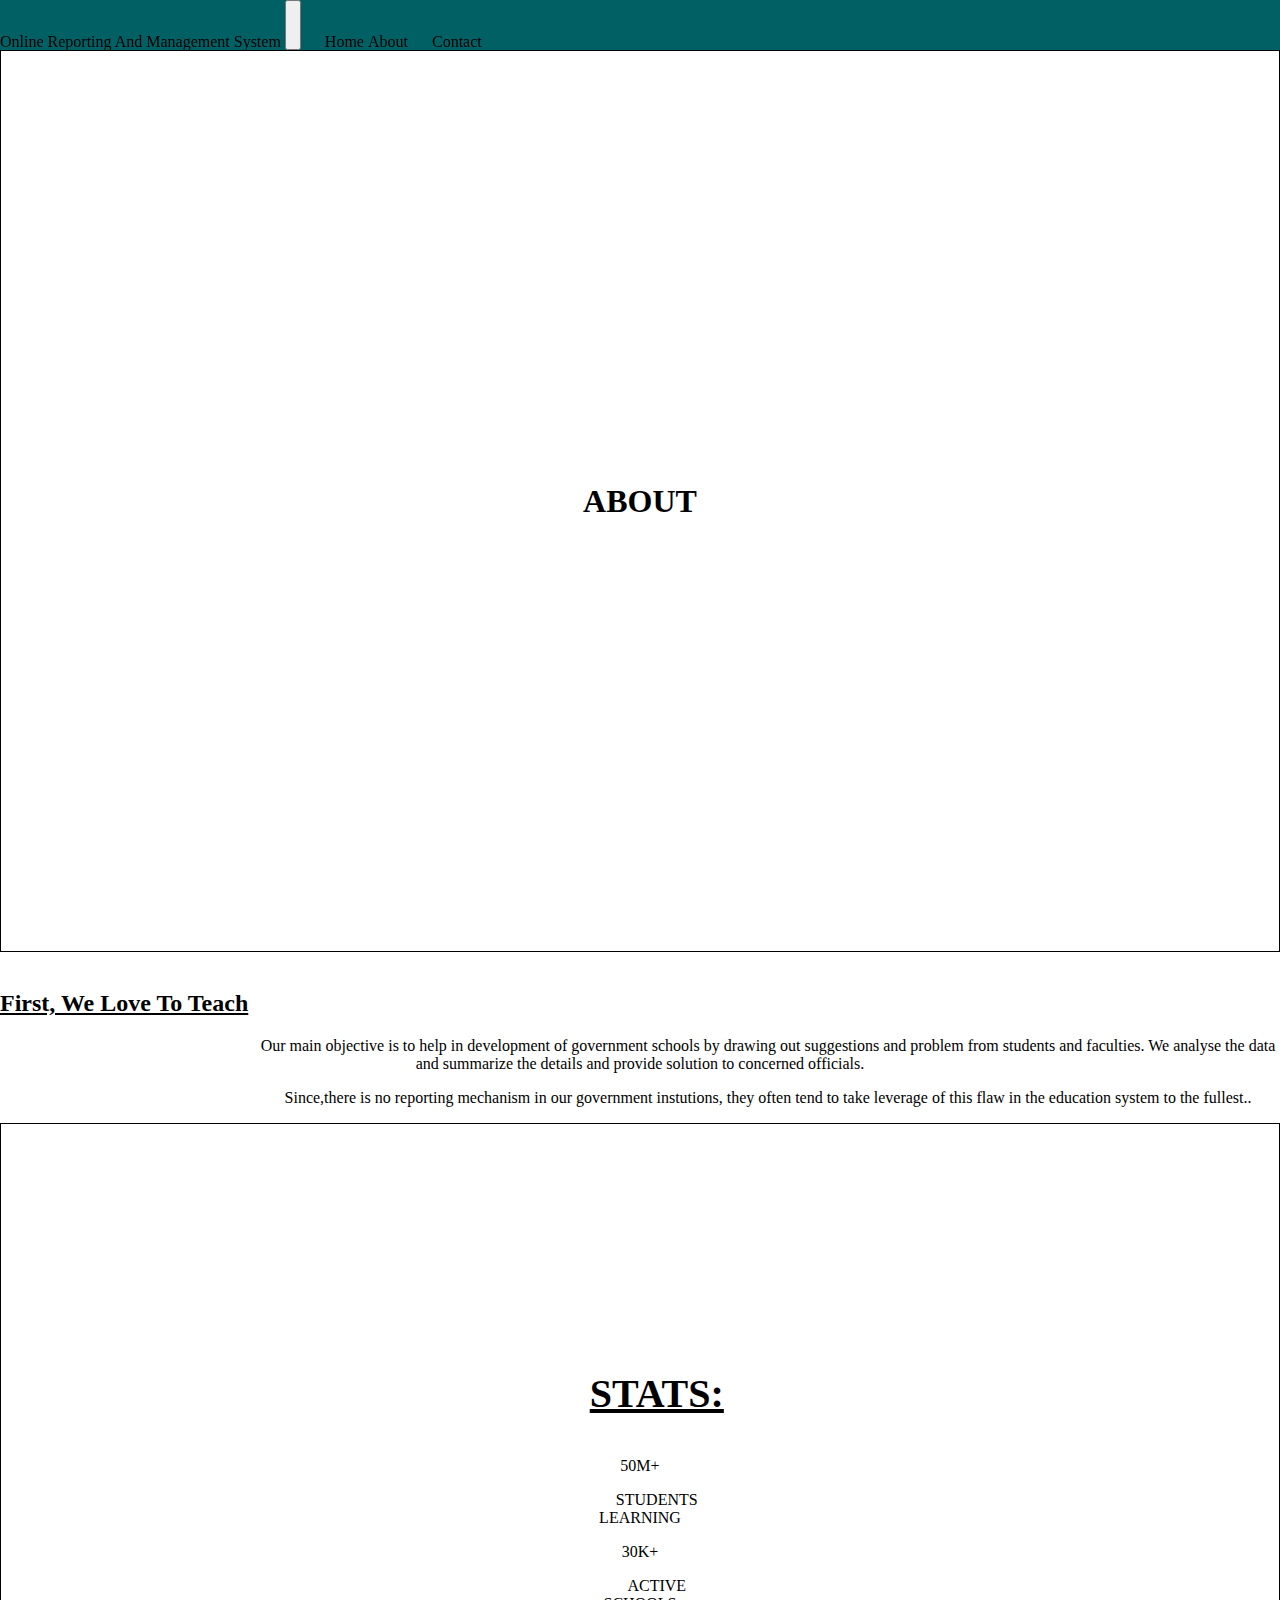
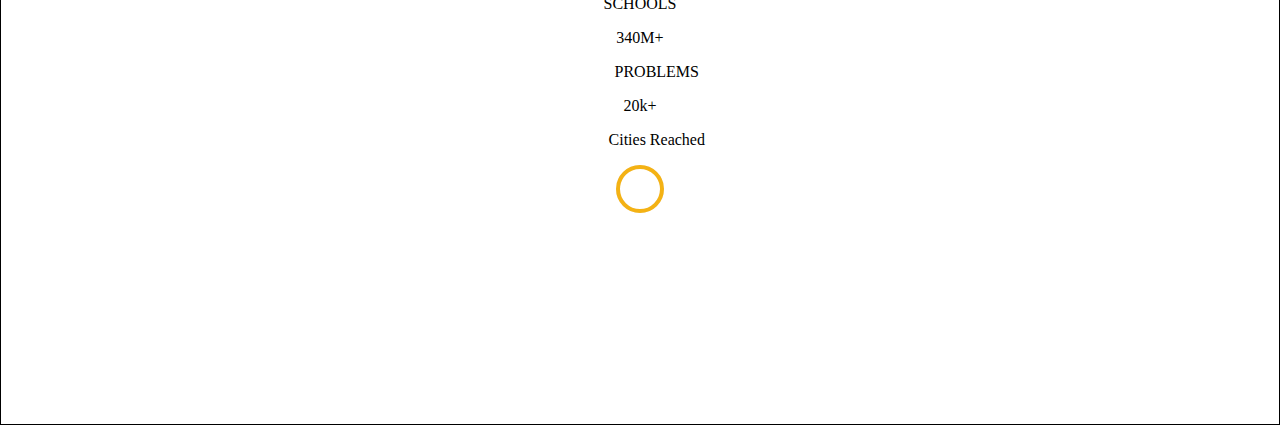
==== website/about.html @ d5c17c76 "Added html files" ====
<!doctype html>
<html lang="en">
  <head>
    <title>Online Reporting And Management System</title>
    <meta charset="utf-8">
    <meta name="viewport" content="width=device-width, initial-scale=1, shrink-to-fit=no">

    <link href="https://fonts.googleapis.com/css?family=Source+Sans+Pro:300,400,900" rel="stylesheet">

    <link rel="stylesheet" href="css/bootstrap.css">
    <link rel="stylesheet" href="css/animate.css">
    <link rel="stylesheet" href="css/owl.carousel.min.css">


    <!-- Theme Style -->
    <link rel="stylesheet" href="css/style.css">
    <link rel="stylesheet" href="style.css">
  </head>
  <body>
    
    <header role="banner">
     
      <nav class="navbar navbar-expand-md navbar-dark bg-light">
        <div class="container">
          <a class="navbar-brand absolute" href="index.html">Online Reporting And Management System</a>
          <button class="navbar-toggler" type="button" data-toggle="collapse" data-target="#navbarsExample05" aria-controls="navbarsExample05" aria-expanded="false" aria-label="Toggle navigation">
            <span class="navbar-toggler-icon"></span>
          </button>

          <div class="collapse navbar-collapse navbar-light" id="navbarsExample05">
            <ul class="navbar-nav mx-auto">
              <li class="nav-item">
                <a class="nav-link" href="index.html">Home</a>
              </li>
             
                <a class="nav-link active" href="about.html">About</a>
              </li>
              <li class="nav-item">
                <a class="nav-link" href="contact.html">Contact</a>
              </li>
            </ul>
           
            
          </div>
        </div>
      </nav>
    </header>
    <!-- END header -->

    <section class="site-hero site-hero-innerpage overlay" data-stellar-background-ratio="0.5" style="background-image: url(images/3.jpg);">
      <div class="container">
        <div class="row align-items-center site-hero-inner justify-content-center">
          <div class="col-md-8 text-center">

            <div class="mb-5 element-animate">
              <h1>ABOUT</h1>
            </div>
          </div>
        </div>
      </div>
    </section>
    <!-- END section -->



     <div class="row mb-5 align-items-center">
          
          <div class="col-md-6 overflow order-1">
            <img src="images/4.jpg" alt="" class="img-fluid">
          </div>
          <div class="col-md-1 order-2"></div>
          <div class="col-md-5 order-3">
            <h2 class="mb-4"><b><u>First, We Love To Teach</u></b></h2>
            <p>Our main objective is to help in development of government schools by drawing out suggestions and problem from students and faculties. We analyse the data and summarize the details and provide solution to concerned officials.</p>
            <p>Since,there is no reporting mechanism in our government instutions, they often tend to take leverage of this flaw in the education system to the fullest..</p>
            
          </div>

        </div>

     <section class="about-section">
        <div class="container">
            <div class="row">
                <div class="col-12 col-lg-6 align-content-lg-stretch">
                  
                        
                  <h2><p><b><u>STATS:</u></b></p></h2>

                    <div class="entry-content ezuca-stats">
                        <div class="stats-wrap flex flex-wrap justify-content-lg-between">
                            <div class="stats-count">
                                50<span>M+</span>
                                <p>STUDENTS LEARNING</p>
                            </div><!-- .stats-count -->

                            <div class="stats-count">
                                30<span>K+</span>
                                <p>ACTIVE SCHOOLS</p>
                            </div><!-- .stats-count -->

                            <div class="stats-count">
                                340<span>M+</span>
                                <p>PROBLEMS</p>
                            </div><!-- .stats-count -->

                            <div class="stats-count">
                                20<span>k+</span>
                                <p>Cities Reached</p>
                            </div><!-- .stats-count -->


                              
          
         

                 



   
    <!-- loader -->
    <div id="loader" class="show fullscreen"><svg class="circular" width="48px" height="48px"><circle class="path-bg" cx="24" cy="24" r="22" fill="none" stroke-width="4" stroke="#eeeeee"/><circle class="path" cx="24" cy="24" r="22" fill="none" stroke-width="4" stroke-miterlimit="10" stroke="#f4b214"/></svg></div>

    <script src="js/jquery-3.2.1.min.js"></script>
    <script src="js/jquery-migrate-3.0.0.js"></script>
    <script src="js/popper.min.js"></script>
    <script src="js/bootstrap.min.js"></script>
    <script src="js/owl.carousel.min.js"></script>
    <script src="js/jquery.waypoints.min.js"></script>
    <script src="js/jquery.stellar.min.js"></script>

    
    <script src="js/main.js"></script>
  </body>
</html>
---- website/css/style.css ----
body {
    margin: 0;
    margin-top: 50px;
    font-family: palatino;
}

header {
    display: flex;
    position: fixed;
    top: 0;
    left: 0;
    right: 0;
    height: 50px;
    line-height: 50px;
    background-color: #006064;

}

header * {
    display: inline;
    height: 50px;
}

header ul {
    padding: 0;
}

header li {
    margin-left: 20px;
}

section {
    height: 100vh;
    border: 1px solid black;
    display: flex;
    justify-content: center;
    align-items: center;
    text-align: center;

    background-size: cover;
    background-position: center center;
    background-repeat: no-repeat;
    background-attachment: fixed;
}

#hero .profile-img {
    width: 500px;
  }



footer {
    text-align: center;
    padding: 50px;
}
#hero h1 {
    font-size: 3em;
}

section h2 {
    font-size: 2.5em;
}

section h3 {
    font-size: 1.5em;
}

header a {
    text-decoration: none;
    color: black;
}

#hero {
background-image: linear-gradient(rgba(255,255,255,0.75),rgba(255,255,255,0.75)), url('https://images.unsplash.com/photo-1528818955841-a7f1425131b5?ixlib=rb-1.2.1&ixid=eyJhcHBfaWQiOjEyMDd9&auto=format&fit=crop&w=1000&q=80.png');

}

#about {
    background-image: linear-gradient(rgba(255,255,255,0.75),rgba(255,255,255,0.75)), url('https://codetheweb.blog/assets/img/posts/steps-to-creating-a-website/canyon.jpg');
}

#contact {
    background-image: linear-gradient(rgba(255,255,255,0.75),rgba(255,255,255,0.75)), url('https://kios.co.in/admin/Slides/1774711945.jpg');
}
.button {
  background-color: #4CAF50;
  border: none;
  color: white;
  padding: 15px 32px;
  text-align: center;
  text-decoration: none;
  display: inline-block;
  font-size: 16px;
  margin: 4px 2px;
  cursor: pointer;
}
p
{text-indent: 20%;
  text-align: center;
}
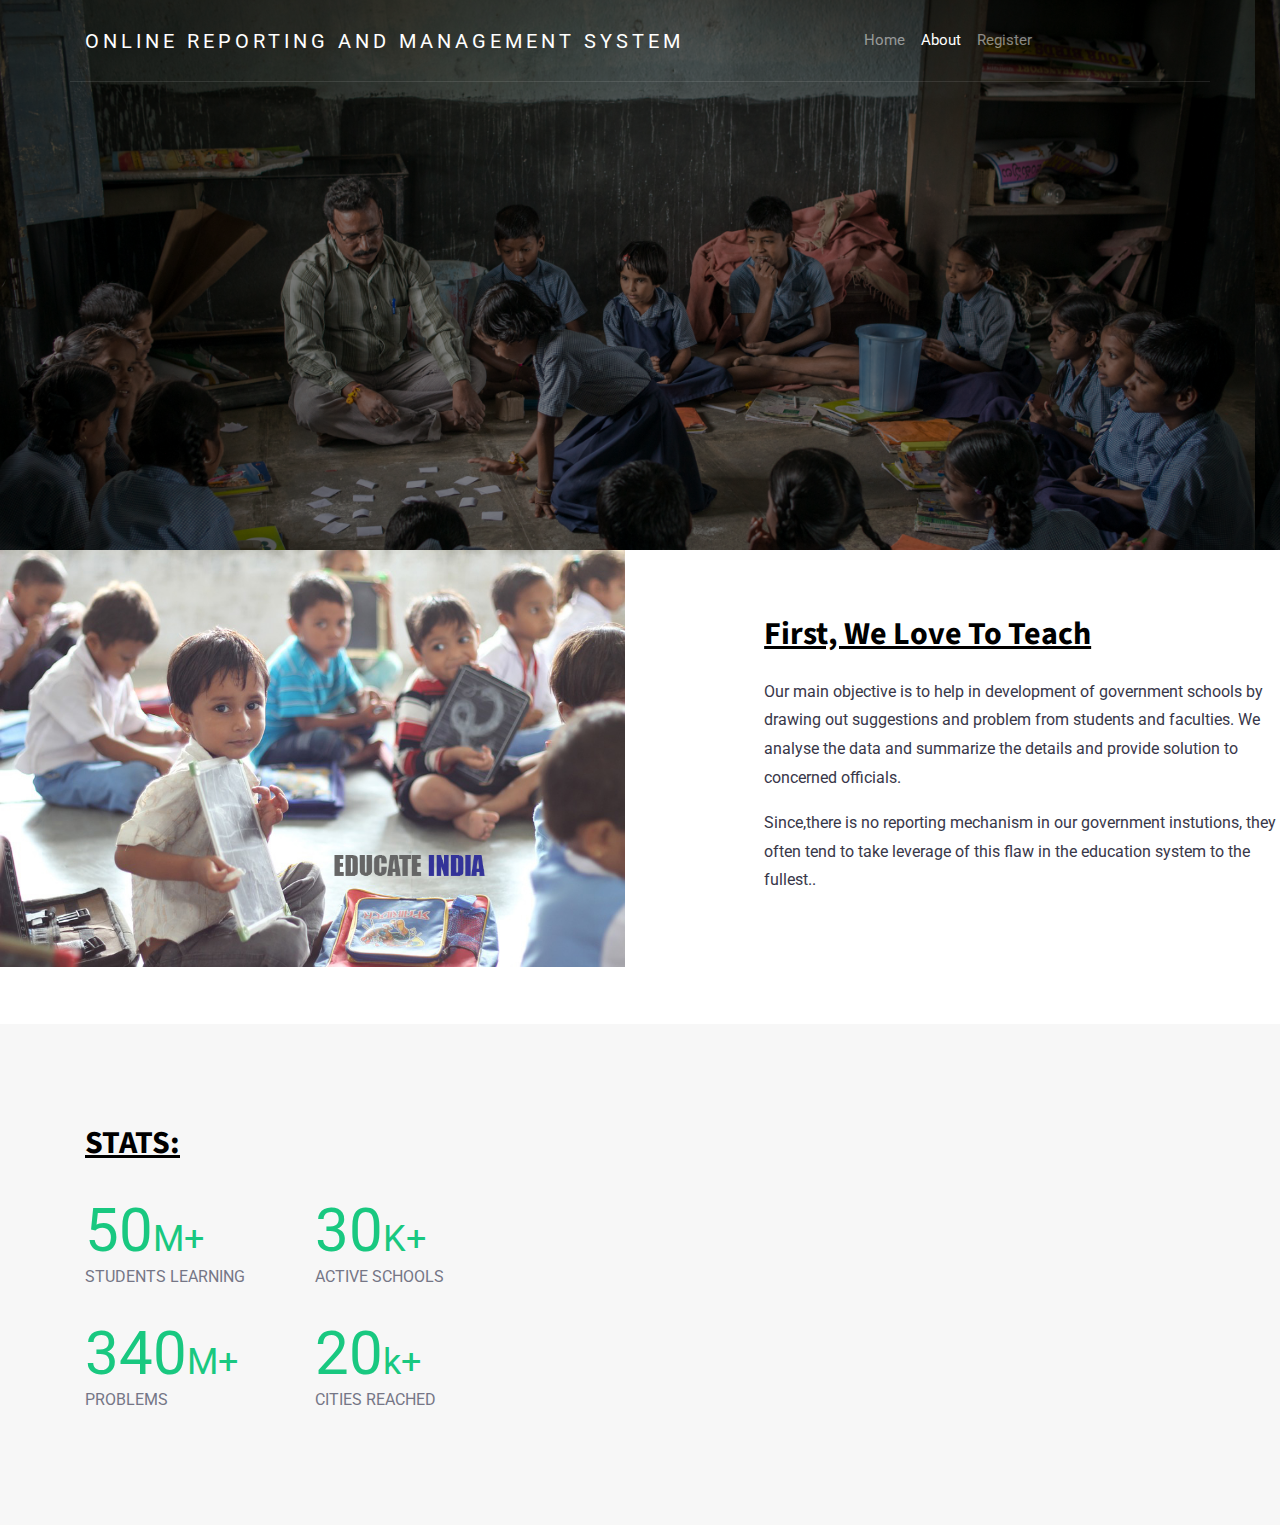
==== commit 1fbd95bb: "Text edits in webpage" ====
--- a/website/about.html
+++ b/website/about.html
@@ -17,9 +17,9 @@
     <link rel="stylesheet" href="style.css">
   </head>
   <body>
-    
+
     <header role="banner">
-     
+
       <nav class="navbar navbar-expand-md navbar-dark bg-light">
         <div class="container">
           <a class="navbar-brand absolute" href="index.html">Online Reporting And Management System</a>
@@ -32,15 +32,15 @@
               <li class="nav-item">
                 <a class="nav-link" href="index.html">Home</a>
               </li>
-             
+
                 <a class="nav-link active" href="about.html">About</a>
               </li>
               <li class="nav-item">
-                <a class="nav-link" href="contact.html">Contact</a>
+                <a class="nav-link" href="contact.html">Register</a>
               </li>
             </ul>
-           
-            
+
+
           </div>
         </div>
       </nav>
@@ -64,7 +64,7 @@
 
 
      <div class="row mb-5 align-items-center">
-          
+
           <div class="col-md-6 overflow order-1">
             <img src="images/4.jpg" alt="" class="img-fluid">
           </div>
@@ -73,7 +73,7 @@
             <h2 class="mb-4"><b><u>First, We Love To Teach</u></b></h2>
             <p>Our main objective is to help in development of government schools by drawing out suggestions and problem from students and faculties. We analyse the data and summarize the details and provide solution to concerned officials.</p>
             <p>Since,there is no reporting mechanism in our government instutions, they often tend to take leverage of this flaw in the education system to the fullest..</p>
-            
+
           </div>
 
         </div>
@@ -82,8 +82,8 @@
         <div class="container">
             <div class="row">
                 <div class="col-12 col-lg-6 align-content-lg-stretch">
-                  
-                        
+
+
                   <h2><p><b><u>STATS:</u></b></p></h2>
 
                     <div class="entry-content ezuca-stats">
@@ -109,15 +109,15 @@
                             </div><!-- .stats-count -->
 
 
-                              
-          
-         
-
-                 
 
 
 
-   
+
+
+
+
+
+
     <!-- loader -->
     <div id="loader" class="show fullscreen"><svg class="circular" width="48px" height="48px"><circle class="path-bg" cx="24" cy="24" r="22" fill="none" stroke-width="4" stroke="#eeeeee"/><circle class="path" cx="24" cy="24" r="22" fill="none" stroke-width="4" stroke-miterlimit="10" stroke="#f4b214"/></svg></div>
 
@@ -129,7 +129,7 @@
     <script src="js/jquery.waypoints.min.js"></script>
     <script src="js/jquery.stellar.min.js"></script>
 
-    
+
     <script src="js/main.js"></script>
   </body>
-</html>+</html>
--- a/website/css/style.css
+++ b/website/css/style.css
@@ -1,100 +1,1431 @@
 body {
-    margin: 0;
-    margin-top: 50px;
-    font-family: palatino;
+  background: #fff;
+  font-family: "Source Sans Pro", arial, sans-serif;
+  font-weight: 400;
+  font-size: 16px;
+  line-height: 1.8;
+  color: #6c757d;
+}
+
+a {
+  -webkit-transition: .3s all ease;
+  -o-transition: .3s all ease;
+  transition: .3s all ease;
+  text-decoration: none;
+}
+
+a:hover {
+  text-decoration: none;
+}
+
+h1, h2, h3, h4, h5 {
+  color: #000;
+  font-family: "Source Sans Pro", arial, sans-serif;
 }
 
 header {
+  position: absolute;
+  top: 0;
+  left: 0;
+  width: 100%;
+  z-index: 5;
+}
+
+header .navbar-brand {
+  text-transform: uppercase;
+  letter-spacing: .2em;
+  font-weight: 400;
+  color: #fff !important;
+}
+
+header .navbar-collapse {
+  position: relative;
+}
+
+header .navbar {
+  padding-top: 0;
+  padding-bottom: 0;
+  background: transparent !important;
+}
+
+@media (max-width: 991.98px) {
+  header .navbar {
+    background: rgba(0, 0, 0, 0.4) !important;
+    padding-top: .5rem;
+    padding-bottom: .5rem;
+  }
+}
+
+header .navbar .container {
+  border-bottom: 1px solid rgba(255, 255, 255, 0.1);
+}
+
+header .navbar .navbar-nav.absolute-right {
+  position: absolute;
+  right: 0;
+}
+
+@media (max-width: 991.98px) {
+  header .navbar .navbar-nav.absolute-right {
+    position: relative;
+    right: inherit;
+  }
+}
+
+header .navbar .nav-link {
+  padding: 1.7rem 1rem;
+  font-size: 15px;
+  outline: none !important;
+}
+
+@media (max-width: 991.98px) {
+  header .navbar .nav-link {
+    padding: .5rem .5rem;
+  }
+}
+
+header .navbar .nav-link:hover {
+  color: #fff !important;
+}
+
+header .navbar .nav-link.active {
+  color: #fff !important;
+}
+
+header .navbar .dropdown.show > a {
+  color: #fff !important;
+}
+
+header .navbar .dropdown-menu {
+  font-size: 14px;
+  border-radius: 0px;
+  border: none;
+  -webkit-box-shadow: 0 2px 30px 0px rgba(0, 0, 0, 0.2);
+  box-shadow: 0 2px 30px 0px rgba(0, 0, 0, 0.2);
+  min-width: 13em;
+  margin-top: -10px;
+}
+
+header .navbar .dropdown-menu:before {
+  bottom: 100%;
+  left: 10%;
+  border: solid transparent;
+  content: " ";
+  height: 0;
+  width: 0;
+  position: absolute;
+  pointer-events: none;
+  border-bottom-color: #fff;
+  border-width: 10px;
+}
+
+@media (max-width: 1199.98px) {
+  header .navbar .dropdown-menu:before {
+    display: none;
+  }
+}
+
+header .navbar .dropdown-menu .dropdown-item:hover {
+  background: #007bff;
+  color: #fff;
+}
+
+header .navbar .dropdown-menu .dropdown-item.active {
+  background: #007bff;
+  color: #fff;
+}
+
+header .navbar .dropdown-menu a {
+  padding-top: 7px;
+  padding-bottom: 7px;
+}
+
+header .navbar.navbar-light .nav-link {
+  color: #fff;
+}
+
+header .navbar.navbar-light .nav-link.active {
+  color: #fff;
+}
+
+.site-hero {
+  background-size: cover;
+  background-position: center center;
+  min-height: 750px;
+  height: 100vh;
+}
+
+.site-hero a {
+  color: #fff;
+  opacity: .5;
+}
+
+.site-hero a:hover {
+  opacity: 1;
+}
+
+.site-hero .post-meta {
+  font-size: 13px;
+  text-transform: uppercase;
+  letter-spacing: .2em;
+}
+
+.site-hero h1, .site-hero p {
+  color: #fff;
+  line-height: 1.5;
+}
+
+.site-hero h1 {
+  text-transform: uppercase;
+  font-size: 60px;
+  font-weight: 900;
+  line-height: 1.2;
+  margin-bottom: 30px;
+}
+
+.site-hero .lead {
+  font-size: 30px;
+  color: #fff;
+  opacity: .8;
+  margin-bottom: 30px;
+  font-weight: 300;
+}
+
+.site-hero > .container {
+  position: relative;
+  z-index: 2;
+}
+
+.site-hero.overlay {
+  position: relative;
+}
+
+.site-hero.overlay:before {
+  content: "";
+  background: rgba(0, 0, 0, 0.5);
+  width: 100%;
+  z-index: 1;
+  position: absolute;
+  top: 0;
+  left: 0;
+  right: 0;
+  bottom: 0;
+}
+
+.site-hero .site-hero-inner {
+  min-height: 750px;
+  height: 100vh;
+}
+
+.box {
+  padding: 30px;
+  background: #fff;
+}
+
+.episodes .episode a {
+  color: #000;
+}
+
+.episodes .episode a:hover {
+  opacity: .7;
+}
+
+.episodes .meta {
+  text-transform: uppercase;
+  font-size: 14px;
+  letter-spacing: .2em;
+  color: #cccccc;
+}
+
+.episodes .episode-number {
+  border: 2px solid #0062cc;
+  text-align: center;
+  display: inline-block;
+  width: 80px;
+  height: 80px;
+  text-transform: uppercase;
+  line-height: 74px;
+  border-radius: 50%;
+  background: #007bff;
+  color: #fff;
+  font-size: 30px;
+}
+
+.site-hero-innerpage, .site-hero-innerpage .site-hero-inner {
+  min-height: 550px;
+  height: 50vh;
+}
+
+.site-section {
+  padding: 7em 0;
+}
+
+.school-features,
+.school-instructors {
+  background-size: cover;
+  background-position: center center;
+  position: relative;
+  overflow: hidden;
+}
+
+@media (min-width: 576px) {
+  .school-features,
+  .school-instructors {
+    width: 100%;
+    padding-right: 15px;
+    padding-left: 15px;
+    margin-right: auto;
+    margin-left: auto;
+  }
+}
+
+@media (min-width: 576px) {
+  .school-features .inner,
+  .school-instructors .inner {
+    display: -webkit-box;
+    display: -ms-flexbox;
     display: flex;
-    position: fixed;
-    top: 0;
-    left: 0;
-    right: 0;
-    height: 50px;
-    line-height: 50px;
-    background-color: #006064;
-
-}
-
-header * {
-    display: inline;
-    height: 50px;
-}
-
-header ul {
-    padding: 0;
-}
-
-header li {
-    margin-left: 20px;
-}
-
-section {
-    height: 100vh;
-    border: 1px solid black;
-    display: flex;
-    justify-content: center;
-    align-items: center;
-    text-align: center;
-
-    background-size: cover;
-    background-position: center center;
-    background-repeat: no-repeat;
-    background-attachment: fixed;
-}
-
-#hero .profile-img {
-    width: 500px;
-  }
-
-
-
-footer {
-    text-align: center;
-    padding: 50px;
-}
-#hero h1 {
-    font-size: 3em;
-}
-
-section h2 {
-    font-size: 2.5em;
-}
-
-section h3 {
-    font-size: 1.5em;
-}
-
-header a {
-    text-decoration: none;
-    color: black;
-}
-
-#hero {
-background-image: linear-gradient(rgba(255,255,255,0.75),rgba(255,255,255,0.75)), url('https://images.unsplash.com/photo-1528818955841-a7f1425131b5?ixlib=rb-1.2.1&ixid=eyJhcHBfaWQiOjEyMDd9&auto=format&fit=crop&w=1000&q=80.png');
-
-}
-
-#about {
-    background-image: linear-gradient(rgba(255,255,255,0.75),rgba(255,255,255,0.75)), url('https://codetheweb.blog/assets/img/posts/steps-to-creating-a-website/canyon.jpg');
-}
-
-#contact {
-    background-image: linear-gradient(rgba(255,255,255,0.75),rgba(255,255,255,0.75)), url('https://kios.co.in/admin/Slides/1774711945.jpg');
-}
-.button {
-  background-color: #4CAF50;
+    -ms-flex-wrap: wrap;
+    flex-wrap: wrap;
+    margin-right: -15px;
+    margin-left: -15px;
+  }
+}
+
+.school-features .feature, .school-features .instructor,
+.school-instructors .feature,
+.school-instructors .instructor {
+  position: relative;
+  width: 100%;
+  min-height: 1px;
+  padding-right: 15px;
+  padding-left: 15px;
+  -webkit-box-flex: 0;
+  -ms-flex: 0 0 100%;
+  flex: 0 0 100%;
+  max-width: 100%;
+}
+
+@media (min-width: 576px) {
+  .school-features .feature, .school-features .instructor,
+  .school-instructors .feature,
+  .school-instructors .instructor {
+    position: relative;
+    width: 100%;
+    min-height: 1px;
+    padding-right: 15px;
+    padding-left: 15px;
+    -webkit-box-flex: 0;
+    -ms-flex: 0 0 50%;
+    flex: 0 0 50%;
+    max-width: 50%;
+  }
+}
+
+@media (min-width: 768px) {
+  .school-features .feature, .school-features .instructor,
+  .school-instructors .feature,
+  .school-instructors .instructor {
+    position: relative;
+    width: 100%;
+    min-height: 1px;
+    padding-right: 15px;
+    padding-left: 15px;
+    -webkit-box-flex: 0;
+    -ms-flex: 0 0 50%;
+    flex: 0 0 50%;
+    max-width: 50%;
+  }
+}
+
+@media (min-width: 992px) {
+  .school-features .feature, .school-features .instructor,
+  .school-instructors .feature,
+  .school-instructors .instructor {
+    position: relative;
+    width: 100%;
+    min-height: 1px;
+    padding-right: 15px;
+    padding-left: 15px;
+    -webkit-box-flex: 0;
+    -ms-flex: 0 0 25%;
+    flex: 0 0 25%;
+    max-width: 25%;
+    padding: 30px;
+    border-right: 1px solid rgba(255, 255, 255, 0.1);
+  }
+}
+
+.school-features .feature h3, .school-features .instructor h3,
+.school-instructors .feature h3,
+.school-instructors .instructor h3 {
+  font-size: 18px;
+  color: #fff;
+}
+
+.school-features .feature p, .school-features .instructor p,
+.school-instructors .feature p,
+.school-instructors .instructor p {
+  color: #fff;
+  opacity: .5;
+}
+
+.school-features .feature img, .school-features .instructor img,
+.school-instructors .feature img,
+.school-instructors .instructor img {
+  width: 100px;
+  border-radius: 50%;
+  margin: 0 auto;
+}
+
+.school-features .feature .icon > span:before, .school-features .instructor .icon > span:before,
+.school-instructors .feature .icon > span:before,
+.school-instructors .instructor .icon > span:before {
+  font-size: 50px;
+  margin-left: 0;
+  color: #fff;
+}
+
+.school-features.text-dark.last,
+.school-instructors.text-dark.last {
+  border-bottom: none;
+}
+
+.school-features.text-dark.last .feature,
+.school-instructors.text-dark.last .feature {
+  border-bottom: none;
+}
+
+@media (min-width: 992px) {
+  .school-features.text-dark .feature,
+  .school-instructors.text-dark .feature {
+    border-right: 1px solid #e6e6e6;
+    border-bottom: 1px solid #e6e6e6;
+  }
+}
+
+.school-features.text-dark .feature:last-child,
+.school-instructors.text-dark .feature:last-child {
+  border-right: none;
+}
+
+.school-features.text-dark .feature h3,
+.school-instructors.text-dark .feature h3 {
+  font-size: 18px;
+  color: #000;
+}
+
+.school-features.text-dark .feature p,
+.school-instructors.text-dark .feature p {
+  color: #000;
+  opacity: .5;
+}
+
+.school-features.text-dark .feature p:last-child,
+.school-instructors.text-dark .feature p:last-child {
+  margin-bottom: 0;
+}
+
+.school-features.text-dark .feature .icon > span:before,
+.school-instructors.text-dark .feature .icon > span:before {
+  font-size: 50px;
+  margin-left: 0;
+  color: #007bff;
+}
+
+.img-bg {
+  background-size: cover;
+}
+
+@media (max-width: 991.98px) {
+  .img-md-fluid {
+    max-width: 100%;
+  }
+}
+
+.section-cover {
+  background-size: cover;
+  position: relative;
+  background-position: top left;
+}
+
+.section-cover, .section-cover .intro {
+  height: 500px;
+}
+
+.section-cover p {
+  color: #fff;
+}
+
+.section-cover h2 {
+  color: #fff;
+}
+
+.top-course .course, .top-course .blog-entry, .blog-entries .course, .blog-entries .blog-entry {
+  display: block;
+  -webkit-transition: .3s all ease;
+  -o-transition: .3s all ease;
+  transition: .3s all ease;
+  margin-bottom: 30px;
+}
+
+.top-course .course:hover, .top-course .course:focus, .top-course .blog-entry:hover, .top-course .blog-entry:focus, .blog-entries .course:hover, .blog-entries .course:focus, .blog-entries .blog-entry:hover, .blog-entries .blog-entry:focus {
+  opacity: .7;
+}
+
+.top-course .course img, .top-course .blog-entry img, .blog-entries .course img, .blog-entries .blog-entry img {
+  max-width: 100%;
+  margin-bottom: 20px;
+}
+
+.top-course .course h2, .top-course .blog-entry h2, .blog-entries .course h2, .blog-entries .blog-entry h2 {
+  font-size: 18px;
+  line-height: 1.5;
+}
+
+.top-course .course p, .top-course .blog-entry p, .blog-entries .course p, .blog-entries .blog-entry p {
+  font-size: 13px;
+  color: gray;
+}
+
+.instructor-meta {
+  margin-bottom: 10px;
+  color: #999999 !important;
+}
+
+.btn, .form-control {
+  outline: none;
+  -webkit-box-shadow: none !important;
+  box-shadow: none !important;
+  border-radius: 0;
+}
+
+.btn:focus, .btn:active, .form-control:focus, .form-control:active {
+  outline: none;
+}
+
+.form-control {
+  -webkit-box-shadow: none !important;
+  box-shadow: none !important;
+}
+
+textarea.form-control {
+  height: inherit;
+}
+
+.btn {
+  -webkit-transition: .3s all ease;
+  -o-transition: .3s all ease;
+  transition: .3s all ease;
+  padding: 12px 30px;
+}
+
+.btn.btn-black {
+  background: #000;
+  color: #fff;
+}
+
+.btn.btn-primary {
+  color: #fff;
+  border-width: 2px;
+}
+
+.btn.btn-primary:hover, .btn.btn-primary:active, .btn.btn-primary:focus {
+  border-color: #3395ff;
+  background: #3395ff;
+}
+
+.btn.btn-sm {
+  font-size: 12px;
+}
+
+.btn.btn-outline-primary {
+  border-width: 2px;
+  color: #007bff;
+}
+
+.btn.btn-outline-primary:hover, .btn.btn-outline-primary:focus, .btn.btn-outline-primary:active {
+  color: #fff;
+}
+
+.btn.btn-outline-white {
+  border-width: 2px;
+  border-color: #fff;
+  color: #fff;
+}
+
+.btn.btn-outline-white:hover, .btn.btn-outline-white:focus {
+  background: #fff;
+  color: #000;
+  border-width: 2px;
+}
+
+.btn:hover {
+  -webkit-box-shadow: 0 3px 10px -2px rgba(0, 0, 0, 0.2) !important;
+  box-shadow: 0 3px 10px -2px rgba(0, 0, 0, 0.2) !important;
+}
+
+.flaticon-custom {
+  font-size: 70px;
+}
+
+.flaticon-custom:before, .flaticon-custom:after {
+  margin-left: 0;
+}
+
+.no-nav .owl-nav {
+  display: none;
+}
+
+.owl-carousel .owl-item {
+  opacity: .4;
+}
+
+.owl-carousel .owl-item.active {
+  opacity: 1;
+}
+
+.owl-carousel .owl-nav {
+  position: absolute;
+  top: 50%;
+  width: 100%;
+}
+
+.owl-carousel .owl-nav .owl-prev,
+.owl-carousel .owl-nav .owl-next {
+  position: absolute;
+  -webkit-transform: translateY(-50%);
+  -ms-transform: translateY(-50%);
+  transform: translateY(-50%);
+  margin-top: -10px;
+}
+
+.owl-carousel .owl-nav .owl-prev:hover, .owl-carousel .owl-nav .owl-prev:focus, .owl-carousel .owl-nav .owl-prev:active,
+.owl-carousel .owl-nav .owl-next:hover,
+.owl-carousel .owl-nav .owl-next:focus,
+.owl-carousel .owl-nav .owl-next:active {
+  outline: none;
+}
+
+.owl-carousel .owl-nav .owl-prev span:before,
+.owl-carousel .owl-nav .owl-next span:before {
+  font-size: 40px;
+}
+
+.owl-carousel .owl-nav .owl-prev {
+  left: 30px !important;
+}
+
+.owl-carousel .owl-nav .owl-next {
+  right: 30px !important;
+}
+
+.owl-carousel .owl-dots {
+  text-align: center;
+}
+
+.owl-carousel .owl-dots .owl-dot {
+  width: 10px;
+  height: 10px;
+  margin: 5px;
+  border-radius: 50%;
+  background: #e6e6e6;
+}
+
+.owl-carousel .owl-dots .owl-dot.active {
+  background: #007bff;
+}
+
+.owl-carousel.home-slider {
+  z-index: 1;
+  position: relative;
+}
+
+.owl-carousel.home-slider .owl-nav {
+  opacity: 0;
+  visibility: hidden;
+  -webkit-transition: .3s all ease;
+  -o-transition: .3s all ease;
+  transition: .3s all ease;
+}
+
+.owl-carousel.home-slider .owl-nav button {
+  color: #fff;
+}
+
+.owl-carousel.home-slider:focus .owl-nav, .owl-carousel.home-slider:hover .owl-nav {
+  opacity: 1;
+  visibility: visible;
+}
+
+.owl-carousel.home-slider .slider-item {
+  background-size: cover;
+  background-repeat: no-repeat;
+  background-position: center center;
+  height: calc(100vh - 117px);
+  min-height: 700px;
+  position: relative;
+}
+
+.owl-carousel.home-slider .slider-item:before {
+  position: absolute;
+  top: 0;
+  left: 0;
+  right: 0;
+  bottom: 0;
+  background: rgba(0, 0, 0, 0.2);
+  content: "";
+}
+
+.owl-carousel.home-slider .slider-item .slider-text {
+  color: #fff;
+  height: calc(100vh - 117px);
+  min-height: 700px;
+}
+
+.owl-carousel.home-slider .slider-item .slider-text .child-name {
+  font-size: 40px;
+  color: #fff;
+}
+
+.owl-carousel.home-slider .slider-item .slider-text h1 {
+  font-size: 40px;
+  color: #fff;
+  line-height: 1.2;
+  font-weight: 800 !important;
+  text-transform: uppercase;
+}
+
+@media (max-width: 991.98px) {
+  .owl-carousel.home-slider .slider-item .slider-text h1 {
+    font-size: 40px;
+  }
+}
+
+.owl-carousel.home-slider .slider-item .slider-text p {
+  font-size: 20px;
+  line-height: 1.5;
+  font-weight: 300;
+  color: white;
+}
+
+.owl-carousel.home-slider .slider-item.dark .child-name {
+  color: #000;
+}
+
+.owl-carousel.home-slider .slider-item.dark h1 {
+  color: #000;
+}
+
+.owl-carousel.home-slider .slider-item.dark p {
+  color: #000;
+}
+
+.owl-carousel.home-slider.inner-page .slider-item {
+  height: calc(50vh - 117px);
+  min-height: 350px;
+}
+
+.owl-carousel.home-slider.inner-page .slider-item .slider-text {
+  color: #fff;
+  height: calc(50vh - 117px);
+  min-height: 350px;
+}
+
+.owl-carousel.home-slider .owl-dots {
+  position: absolute;
+  bottom: 100px;
+  width: 100%;
+}
+
+.owl-carousel.home-slider .owl-dots .owl-dot {
+  width: 10px;
+  height: 10px;
+  margin: 5px;
+  border-radius: 50%;
+  border: 2px solid rgba(255, 255, 255, 0.5);
+  outline: none !important;
+  position: relative;
+  -webkit-transition: .3s all ease;
+  -o-transition: .3s all ease;
+  transition: .3s all ease;
+}
+
+.owl-carousel.home-slider .owl-dots .owl-dot.active {
+  border: 2px solid white;
+}
+
+.owl-carousel.home-slider .owl-dots .owl-dot.active span {
+  background: white;
+}
+
+.owl-carousel.major-caousel .owl-stage-outer {
+  padding-top: 30px;
+  padding-bottom: 30px;
+}
+
+.owl-carousel.major-caousel .owl-nav .owl-prev, .owl-carousel.major-caousel .owl-nav .owl-next {
+  -webkit-transition: .3s all ease;
+  -o-transition: .3s all ease;
+  transition: .3s all ease;
+  color: #495057;
+}
+
+.owl-carousel.major-caousel .owl-nav .owl-prev:hover, .owl-carousel.major-caousel .owl-nav .owl-prev:focus, .owl-carousel.major-caousel .owl-nav .owl-next:hover, .owl-carousel.major-caousel .owl-nav .owl-next:focus {
+  color: #6c757d;
+  outline: none;
+}
+
+.owl-carousel.major-caousel .owl-nav .owl-prev.disabled, .owl-carousel.major-caousel .owl-nav .owl-next.disabled {
+  color: #dee2e6;
+}
+
+.owl-carousel.major-caousel .owl-nav .owl-prev {
+  left: -60px !important;
+}
+
+.owl-carousel.major-caousel .owl-nav .owl-next {
+  right: -60px !important;
+}
+
+.owl-carousel.major-caousel .owl-dots {
+  bottom: -30px !important;
+  position: relative;
+}
+
+.owl-custom-nav {
+  float: right;
+  position: relative;
+  z-index: 10;
+}
+
+.owl-custom-nav .owl-custom-prev,
+.owl-custom-nav .owl-custom-next {
+  padding: 10px;
+  font-size: 30px;
+  background: #ccc;
+  line-height: 0;
+  width: 60px;
+  text-align: center;
+  display: inline-block;
+}
+
+.box {
+  overflow: hidden;
+  border-radius: 4px;
+  display: block;
+}
+
+.box img {
+  border-top-left-radius: 4px;
+  border-top-right-radius: 4px;
+  -webkit-transition: .3s all ease;
+  -o-transition: .3s all ease;
+  transition: .3s all ease;
+}
+
+.box .box-body {
+  padding: 20px;
+  border: 1px solid #e9ecef;
+  border-top: none;
+  border-bottom-left-radius: 4px;
+  border-bottom-right-radius: 4px;
+  -webkit-transition: .3s all ease;
+  -o-transition: .3s all ease;
+  transition: .3s all ease;
+}
+
+.box h2 {
+  font-size: 18px;
+  font-family: "Source Sans Pro", arial, sans-serif;
+  -webkit-transition: .3s all ease;
+  -o-transition: .3s all ease;
+  transition: .3s all ease;
+}
+
+.box.hover:hover img, .box.hover:focus img {
+  margin-top: -20px;
+}
+
+.box.hover:hover .box-body, .box.hover:focus .box-body {
+  background: #007bff;
+  color: #fff;
+  padding: 30px 20px;
+  border-color: #007bff;
+}
+
+.box.hover:hover h2, .box.hover:focus h2 {
+  color: #fff;
+}
+
+.breadcrumb-custom {
+  background: none;
+  padding: 0;
+}
+
+.breadcrumb-custom li a {
+  color: #007bff;
+}
+
+.breadcrumb-custom li a:hover {
+  color: #fff;
+}
+
+.breadcrumb-custom li.active {
+  color: #fff;
+}
+
+.breadcrumb-custom li.breadcrumb-item + .breadcrumb-item:before {
+  content: "/";
+  color: rgba(255, 255, 255, 0.3);
+}
+
+.children-info li {
+  display: block;
+  margin-bottom: 15px;
+  padding-bottom: 15px;
+  border-bottom: 1px dotted #dee2e6;
+}
+
+.sidebar-box {
+  margin-bottom: 30px;
+  padding: 25px;
+  font-size: 15px;
+  width: 100%;
+  float: left;
+  background: #fff;
+}
+
+.sidebar-box *:last-child {
+  margin-bottom: 0;
+}
+
+.sidebar-box h3 {
+  font-size: 18px;
+  margin-bottom: 15px;
+}
+
+.categories li, .sidelink li {
+  position: relative;
+  margin-bottom: 10px;
+  padding-bottom: 10px;
+  border-bottom: 1px dotted #dee2e6;
+  list-style: none;
+}
+
+.categories li:last-child, .sidelink li:last-child {
+  margin-bottom: 0;
+  border-bottom: none;
+  padding-bottom: 0;
+}
+
+.categories li a, .sidelink li a {
+  display: block;
+}
+
+.categories li a span, .sidelink li a span {
+  position: absolute;
+  right: 0;
+  top: 0;
+  color: #ccc;
+}
+
+.categories li.active a, .sidelink li.active a {
+  color: #000;
+  font-style: italic;
+}
+
+.cover_1 {
+  background-size: cover;
+  background-position: center center;
+  padding: 7em 0;
+}
+
+.cover_1 .sub-heading {
+  color: rgba(255, 255, 255, 0.7);
+  font-size: 22px;
+}
+
+.cover_1 .heading {
+  font-size: 50px;
+  color: white;
+  font-weight: 300;
+}
+
+.heading {
+  color: #000;
+}
+
+.heading.border-bottom {
+  position: relative;
+  padding-bottom: 30px;
+}
+
+.heading.border-bottom:before {
+  bottom: 0;
+  position: absolute;
+  content: "";
+  width: 50px;
+  height: 2px;
+  left: 50%;
+  -webkit-transform: translateX(-50%);
+  -ms-transform: translateX(-50%);
+  transform: translateX(-50%);
+  background: #007bff;
+}
+
+.text-black {
+  color: #000 !important;
+}
+
+.stretch-section .video {
+  display: block;
+  position: relative;
+  -webkit-box-shadow: 4px 4px 70px -20px rgba(0, 0, 0, 0.5);
+  box-shadow: 4px 4px 70px -20px rgba(0, 0, 0, 0.5);
+}
+
+.media-feature {
+  padding: 30px;
+  -webkit-transition: .2s all ease-out;
+  -o-transition: .2s all ease-out;
+  transition: .2s all ease-out;
+  background: #fff;
+  z-index: 1;
+  position: relative;
+  border-bottom: 10px solid transparent;
+  border-radius: 4px;
+  font-size: 15px;
+}
+
+.media-feature .icon {
+  font-size: 60px;
+  color: #007bff;
+}
+
+.media-feature h3 {
+  font-size: 16px;
+  text-transform: uppercase;
+}
+
+.media-feature:hover, .media-feature:focus {
+  -webkit-box-shadow: 0 2px 20px -3px rgba(0, 0, 0, 0.1);
+  box-shadow: 0 2px 20px -3px rgba(0, 0, 0, 0.1);
+  -webkit-transform: scale(1.05);
+  -ms-transform: scale(1.05);
+  transform: scale(1.05);
+  z-index: 2;
+  border-bottom: 10px solid #007bff;
+}
+
+.media-custom {
+  background: #fff;
+  -webkit-transition: .3s all ease;
+  -o-transition: .3s all ease;
+  transition: .3s all ease;
+  margin-bottom: 30px;
+  position: relative;
+  top: 0;
+}
+
+.media-custom .meta-post {
+  color: #ced4da;
+  font-size: 13px;
+  text-transform: uppercase;
+}
+
+.media-custom > a {
+  position: relative;
+  overflow: hidden;
+  display: block;
+}
+
+.media-custom .meta-chat {
+  color: #ced4da;
+}
+
+.media-custom .meta-chat:hover {
+  color: #6c757d;
+}
+
+.media-custom img {
+  -webkit-transition: .3s all ease;
+  -o-transition: .3s all ease;
+  transition: .3s all ease;
+}
+
+.media-custom:focus, .media-custom:hover {
+  top: -2px;
+  -webkit-box-shadow: 0 2px 40px 0 rgba(0, 0, 0, 0.2);
+  box-shadow: 0 2px 40px 0 rgba(0, 0, 0, 0.2);
+}
+
+.media-custom:focus img, .media-custom:hover img {
+  -webkit-transform: scale(1.1);
+  -ms-transform: scale(1.1);
+  transform: scale(1.1);
+}
+
+.media-custom .media-body {
+  padding: 30px;
+}
+
+.media-custom .media-body h3 {
+  font-size: 20px;
+}
+
+.media-custom .media-body p:last-child {
+  margin-bottom: 0;
+}
+
+#accordion .card {
+  font-size: 15px;
+  border-color: #dee2e6;
+}
+
+#accordion .card h5 a {
+  display: block;
+  text-align: left;
+  text-decoration: none;
+  color: #007bff;
+  position: relative;
+  -webkit-box-shadow: 0 3px 10px -2px rgba(0, 0, 0, 0.2) !important;
+  box-shadow: 0 3px 10px -2px rgba(0, 0, 0, 0.2) !important;
+  border-radius: 0;
+}
+
+#accordion .card h5 a .icon {
+  position: absolute;
+  right: 20px;
+  top: 50%;
+  -webkit-transform: translateY(-50%) rotate(-180deg);
+  -ms-transform: translateY(-50%) rotate(-180deg);
+  transform: translateY(-50%) rotate(-180deg);
+  -webkit-transition: .3s all ease;
+  -o-transition: .3s all ease;
+  transition: .3s all ease;
+}
+
+#accordion .card h5 a:hover {
+  text-decoration: none;
+  -webkit-box-shadow: 0 3px 10px -2px rgba(0, 0, 0, 0.2) !important;
+  box-shadow: 0 3px 10px -2px rgba(0, 0, 0, 0.2) !important;
+}
+
+#accordion .card h5 a.collapsed {
+  color: #000;
+  -webkit-box-shadow: none !important;
+  box-shadow: none !important;
+}
+
+#accordion .card h5 a.collapsed .icon {
+  right: 20px;
+  top: 50%;
+  -webkit-transform: translateY(-50%);
+  -ms-transform: translateY(-50%);
+  transform: translateY(-50%);
+}
+
+#accordion .card h5 a.collapsed:hover {
+  text-decoration: none;
+  -webkit-box-shadow: 0 3px 10px -2px rgba(0, 0, 0, 0.2) !important;
+  box-shadow: 0 3px 10px -2px rgba(0, 0, 0, 0.2) !important;
+}
+
+#accordion .card .card-body {
+  padding-top: 15px;
+}
+
+.testimonial {
+  font-size: 30px;
+  color: #000;
+}
+
+.media-testimonial img {
+  width: 100px;
+  border-radius: 50%;
+}
+
+.media-testimonial blockquote p {
+  font-size: 20px;
+  color: #000;
+  font-style: italic;
+}
+
+.comment-form-wrap {
+  clear: both;
+}
+
+.comment-list {
+  padding: 0;
+  margin: 0;
+}
+
+.comment-list .children {
+  padding: 50px 0 0 40px;
+  margin: 0;
+  float: left;
+  width: 100%;
+}
+
+.comment-list li {
+  padding: 0;
+  margin: 0 0 30px 0;
+  float: left;
+  width: 100%;
+  clear: both;
+  list-style: none;
+}
+
+.comment-list li .vcard {
+  width: 80px;
+  float: left;
+}
+
+.comment-list li .vcard img {
+  width: 50px;
+  border-radius: 50%;
+}
+
+.comment-list li .comment-body {
+  float: right;
+  width: calc(100% - 80px);
+}
+
+.comment-list li .comment-body h3 {
+  font-size: 20px;
+}
+
+.comment-list li .comment-body .meta {
+  text-transform: uppercase;
+  font-size: 13px;
+  letter-spacing: .1em;
+  color: #ccc;
+}
+
+.comment-list li .comment-body .reply {
+  padding: 5px 10px;
+  background: #e6e6e6;
+  color: #000;
+  text-transform: uppercase;
+  font-size: 14px;
+}
+
+.comment-list li .comment-body .reply:hover {
+  color: #000;
+  background: #e3e3e3;
+}
+
+.search-form {
+  background: #f7f7f7;
+  padding: 10px;
+}
+
+.search-form .form-group {
+  position: relative;
+}
+
+.search-form .form-group input {
+  padding-right: 50px;
+}
+
+.search-form .icon {
+  position: absolute;
+  top: 50%;
+  right: 20px;
+  -webkit-transform: translateY(-50%);
+  -ms-transform: translateY(-50%);
+  transform: translateY(-50%);
+}
+
+blockquote {
+  padding-left: 30px;
+  border-left: 10px solid #e6e6e6;
+}
+
+blockquote p {
+  font-size: 18px;
+  font-style: italic;
+  color: #000;
+}
+
+.list-unstyled.check li {
+  position: relative;
+  padding-left: 30px;
+  line-height: 1.3;
+  margin-bottom: 10px;
+}
+
+.list-unstyled.check li:before {
+  color: #17a2b8;
+  left: 0;
+  font-family: "Ionicons";
+  content: "\f122";
+  position: absolute;
+}
+
+#modalAppointment .modal-content {
+  border-radius: 0;
   border: none;
-  color: white;
-  padding: 15px 32px;
-  text-align: center;
-  text-decoration: none;
-  display: inline-block;
+}
+
+#modalAppointment .modal-body, #modalAppointment .modal-footer {
+  padding: 40px;
+}
+
+.overflow {
+  position: relative;
+  overflow-x: hidden;
+}
+
+.site-footer {
+  background-size: cover;
+  background-position: center center;
+  background-repeat: no-repeat;
+  padding: 5em 0;
+}
+
+.site-footer a {
+  color: #fff;
+}
+
+.site-footer a:hover {
+  opacity: .5;
+}
+
+.site-footer h3 {
+  color: #fff;
   font-size: 16px;
-  margin: 4px 2px;
-  cursor: pointer;
-}
-p
-{text-indent: 20%;
-  text-align: center;
-}
+  text-transform: uppercase;
+  letter-spacing: .2em;
+}
+
+.site-footer p {
+  color: rgba(255, 255, 255, 0.5);
+}
+
+.blog-entry-footer .post-meta {
+  color: gray;
+  font-size: 15px;
+}
+
+.border-t {
+  border-top: 1px solid #f8f9fa;
+}
+
+.copyright {
+  font-size: 14px;
+}
+
+.element-animate {
+  opacity: 0;
+  visibility: hidden;
+}
+
+#loader {
+  position: fixed;
+  width: 96px;
+  height: 96px;
+  left: 50%;
+  top: 50%;
+  -webkit-transform: translate(-50%, -50%);
+  -ms-transform: translate(-50%, -50%);
+  transform: translate(-50%, -50%);
+  background-color: rgba(255, 255, 255, 0.9);
+  -webkit-box-shadow: 0px 24px 64px rgba(0, 0, 0, 0.24);
+  box-shadow: 0px 24px 64px rgba(0, 0, 0, 0.24);
+  border-radius: 16px;
+  opacity: 0;
+  visibility: hidden;
+  -webkit-transition: opacity .2s ease-out, visibility 0s linear .2s;
+  -o-transition: opacity .2s ease-out, visibility 0s linear .2s;
+  transition: opacity .2s ease-out, visibility 0s linear .2s;
+  z-index: 1000;
+}
+
+#loader.fullscreen {
+  padding: 0;
+  left: 0;
+  top: 0;
+  width: 100%;
+  height: 100%;
+  -webkit-transform: none;
+  -ms-transform: none;
+  transform: none;
+  background-color: #fff;
+  border-radius: 0;
+  -webkit-box-shadow: none;
+  box-shadow: none;
+}
+
+#loader.show {
+  -webkit-transition: opacity .4s ease-out, visibility 0s linear 0s;
+  -o-transition: opacity .4s ease-out, visibility 0s linear 0s;
+  transition: opacity .4s ease-out, visibility 0s linear 0s;
+  visibility: visible;
+  opacity: 1;
+}
+
+#loader .circular {
+  -webkit-animation: loader-rotate 2s linear infinite;
+  animation: loader-rotate 2s linear infinite;
+  position: absolute;
+  left: calc(50% - 24px);
+  top: calc(50% - 24px);
+  display: block;
+  -webkit-transform: rotate(0deg);
+  -ms-transform: rotate(0deg);
+  transform: rotate(0deg);
+}
+
+#loader .path {
+  stroke-dasharray: 1, 200;
+  stroke-dashoffset: 0;
+  -webkit-animation: loader-dash 1.5s ease-in-out infinite;
+  animation: loader-dash 1.5s ease-in-out infinite;
+  stroke-linecap: round;
+}
+
+@-webkit-keyframes loader-rotate {
+  100% {
+    -webkit-transform: rotate(360deg);
+    transform: rotate(360deg);
+  }
+}
+
+@keyframes loader-rotate {
+  100% {
+    -webkit-transform: rotate(360deg);
+    transform: rotate(360deg);
+  }
+}
+
+@-webkit-keyframes loader-dash {
+  0% {
+    stroke-dasharray: 1, 200;
+    stroke-dashoffset: 0;
+  }
+  50% {
+    stroke-dasharray: 89, 200;
+    stroke-dashoffset: -35px;
+  }
+  100% {
+    stroke-dasharray: 89, 200;
+    stroke-dashoffset: -136px;
+  }
+}
+
+@keyframes loader-dash {
+  0% {
+    stroke-dasharray: 1, 200;
+    stroke-dashoffset: 0;
+  }
+  50% {
+    stroke-dasharray: 89, 200;
+    stroke-dashoffset: -35px;
+  }
+  100% {
+    stroke-dasharray: 89, 200;
+    stroke-dashoffset: -136px;
+  }
+}
--- a/website/style.css
+++ b/website/style.css
@@ -0,0 +1,2718 @@
+@import url('https://fonts.googleapis.com/css?family=Roboto:300,400,500,700');
+
+body {
+    color: #383749;
+    font-size: 16px;
+    line-height: 1.8;
+    font-family: 'Roboto', sans-serif;
+}
+
+img {
+    vertical-align: baseline;
+}
+
+/*--------------------------------------------------------------
+# Links
+--------------------------------------------------------------*/
+a {
+    color: #383749;
+}
+
+a:visited {
+    color: #757686;
+}
+
+a:hover, a:focus, a:active {
+    color: #383749;
+}
+
+a:focus {
+    outline: thin dotted;
+}
+
+a:hover, a:active {
+    outline: 0;
+    list-style: none;
+}
+
+/*--------------------------------------------------------------
+# Helper Utilities
+--------------------------------------------------------------*/
+.flex {
+    display: flex !important;
+}
+
+/*--------------------------------------------------------------
+# Site Header
+--------------------------------------------------------------*/
+.site-header {
+    position: absolute;
+    top: 0;
+    left: 0;
+    z-index: 9999;
+    width: 100%;
+}
+
+@media screen and (min-width: 768px) {
+    .site-header {
+        background: rgba(255,255,255,.1);
+    }
+}
+
+.top-header-bar {
+    background: #fff;
+}
+
+/*
+# Header Bar Text
+--------------------------------*/
+.header-bar-text,
+.header-bar-email {
+    padding: 11px 26px;
+}
+
+.header-bar-text .fa,
+.header-bar-email .fa {
+    margin-right: 12px;
+    font-size: 20px;
+    color: #19c880;
+}
+
+.header-bar-text p {
+    margin: 0;
+}
+
+/*
+# Header Bar Email
+--------------------------------*/
+.header-bar-email {
+    padding-left: 16px;
+    border-right: 1px solid #ebebeb;
+}
+
+.header-bar-email a {
+    color: #383749;
+    text-decoration: none;
+}
+
+/*
+# Header Bar search
+--------------------------------*/
+.header-bar-search input[type="search"] {
+    width: 280px;
+    padding: 12px 26px;
+    border: 0;
+    line-height: 1;
+    background: #f3f3f3;
+    color: #383749;
+}
+
+.header-bar-search input[type="search"]::placeholder {
+    color: #757686;
+}
+
+.header-bar-search input[type="search"]:focus {
+    outline: none;
+}
+
+.header-bar-search button[type="submit"] {
+    width: 50px;
+    height: 50px;
+    border: 0;
+    color: #fff;
+    background: #19c880;
+    cursor: pointer;
+    outline: none;
+}
+
+@media screen and (max-width: 1200px) and (min-width: 992px) {
+    .header-bar-search input[type="search"] {
+        width: 240px;
+    }
+}
+
+@media screen and (max-width: 576px) {
+    .header-bar-search,
+    .header-bar-menu {
+        width: 100%;
+    }
+
+    .header-bar-search input[type="search"] {
+        width: calc(100% - 50px);
+    }
+}
+
+/*
+# Header Bar Menu
+--------------------------------*/
+.header-bar-menu ul {
+    padding: 0 16px 0 32px;
+    margin: 0;
+    list-style: none;
+}
+
+.header-bar-menu li a {
+    position: relative;
+    display: block;
+    padding: 0 6px;
+    color: #383749;
+}
+
+.header-bar-menu li a::after {
+    content: '/';
+    position: absolute;
+    top: 50%;
+    right: -3px;
+    width: 6px;
+    margin-top: -12px;
+}
+
+.header-bar-menu li:nth-last-of-type(1) a::after {
+    display: none;
+}
+
+/*
+# Nav Bar
+--------------------------------*/
+.nav-bar {
+    padding: 20px 0;
+    background: rgba(255,255,255,.1);
+}
+
+/*
+# Site Branding
+--------------------------------*/
+.site-title {
+    padding: 6px 0;
+    margin: 0;
+    font-size: 36px;
+    font-weight: 500;
+    line-height: 1;
+    text-align: left !important;
+}
+
+.site-title a {
+    color: #fff;
+    text-decoration: none;
+}
+
+.site-title a span {
+    color: #19c880;
+}
+
+@media screen and (min-width: 576px){
+    /*.site-title {*/
+        /*font-size: 112px;*/
+    /*}*/
+}
+
+/*
+  Hamburger Menu
+----------------------------------------*/
+.hamburger-menu {
+    position: relative;
+    width: 24px;
+    height: 22px;
+    margin: 0 auto;
+    transition: .5s ease-in-out;
+    cursor: pointer;
+}
+
+.hamburger-menu span {
+    display: block;
+    position: absolute;
+    height: 2px;
+    width: 100%;
+    background: #fff;
+    border-radius: 10px;
+    opacity: 1;
+    left: 0;
+    transition: .25s ease-in-out;
+}
+
+.hamburger-menu span:nth-child(1) {
+    top: 2px;
+}
+
+.hamburger-menu span:nth-child(2),
+.hamburger-menu span:nth-child(3) {
+    top: 10px;
+}
+
+.hamburger-menu span:nth-child(4) {
+    top: 18px;
+}
+
+.hamburger-menu.open span:nth-child(1) {
+    top: 18px;
+    width: 0;
+    left: 50%;
+}
+
+.hamburger-menu.open span:nth-child(2) {
+    transform: rotate(45deg);
+}
+
+.hamburger-menu.open span:nth-child(3) {
+    transform: rotate(-45deg);
+}
+
+.hamburger-menu.open span:nth-child(4) {
+    top: 18px;
+    width: 0;
+    left: 50%;
+}
+
+/*
+# Main Menu
+--------------------------------*/
+.site-navigation ul {
+    margin: 0;
+    list-style: none;
+    position: fixed;
+    top: 0;
+    left: -320px;
+    z-index: 9999;
+    width: 320px;
+    max-width: calc(100% - 120px);
+    height: 100%;
+    overflow-x: scroll;
+    padding: 30px 15px;
+    background: rgba(0,0,0,.9);
+    transition: all 0.35s;
+}
+
+.site-navigation.show ul {
+    left: 0;
+}
+
+.site-navigation ul li a {
+    display: block;
+    padding: 12px 26px;
+    color: #fff;
+    text-decoration: none;
+    text-transform: uppercase;
+}
+
+@media screen and (min-width: 992px) {
+    .site-navigation ul {
+        position: relative;
+        top: auto;
+        left: auto;
+        width: 100%;
+        height: auto;
+        padding: 0;
+        overflow: auto;
+        background: transparent;
+    }
+}
+
+.site-navigation ul li a:hover,
+.site-navigation ul li.current-menu-item a {
+    color: #19c880;
+}
+
+/*
+# Menu SHopping Cart
+--------------------------------*/
+.header-bar-cart {
+    margin-left: 40px;
+}
+
+.header-bar-cart a {
+    width: 48px;
+    height: 100%;
+}
+
+.header-bar-cart a {
+    color: #fff;
+    text-decoration: none;
+}
+
+/*--------------------------------------------------------------
+# Hero Section
+--------------------------------------------------------------*/
+.hero-content {
+    background: url("images/hero-bg.jpg") no-repeat center;
+    background-size: cover;
+}
+
+.hero-content-overlay {
+    background: rgba(21,20,33,.5);
+}
+
+.hero-content-wrap {
+    height: 820px;
+    padding-top: 130px;
+}
+
+.hero-content-wrap h4 {
+    font-size: 14px;
+    font-weight: 700;
+    text-transform: uppercase;
+    color: #19c880;
+    letter-spacing: 0.1em;
+}
+
+.hero-content-wrap h1 {
+    margin-top: 12px;
+    font-size: 60px;
+    font-weight: 500;
+    text-transform: uppercase;
+    color: #fff;
+}
+
+@media screen and (max-width: 576px){
+    .hero-content-wrap h1 {
+        font-size: 32px;
+    }
+}
+
+.hero-content-wrap p {
+    margin-top: 8px;
+    color: #fff;
+}
+
+.hero-content-wrap .read-more {
+    margin-top: 40px;
+}
+
+.hero-content-wrap .read-more a {
+    display: block;
+    padding: 12px 40px;
+    border: 2px solid #19c880;
+    font-size: 13px;
+    font-weight: bold;
+    color: #fff;
+    text-transform: uppercase;
+    letter-spacing: 0.1em;
+    text-decoration: none;
+}
+
+.hero-content-wrap .read-more a:hover {
+    background: #19c880;
+}
+
+/*--------------------------------------------------------------
+# Homepage
+--------------------------------------------------------------*/
+/*
+# Icon Box
+--------------------------------*/
+.icon-boxes {
+    border-bottom: 1px solid #ebebeb;
+}
+
+.icon-box {
+    width: 25%;
+    padding: 50px 60px 50px;
+    border-right: 1px solid #ebebeb;
+}
+
+@media screen and (max-width: 1440px){
+    .icon-box {
+        padding: 40px;
+    }
+}
+
+@media screen and (max-width: 992px) {
+    .icon-box {
+        width: 50%;
+    }
+
+    .icon-box:nth-of-type(2) {
+        border-right: 0;
+    }
+
+    .icon-box:nth-of-type(1),
+    .icon-box:nth-of-type(2) {
+        border-bottom: 1px solid #ebebeb;
+    }
+}
+
+@media screen and (max-width: 576px) {
+    .icon-box {
+        width: 100%;
+        border-right: 0;
+        border-bottom: 1px solid #ebebeb;
+    }
+}
+
+.icon-box:nth-last-of-type(1) {
+    border-right: 0;
+}
+
+.icon-box .icon {
+    font-size: 42px;
+    color: #19c880;
+}
+
+.icon-box .entry-title {
+    margin-top: 12px;
+    font-size: 22px;
+}
+
+.icon-box .entry-content p {
+    margin: 12px 0;
+    color: #757686;
+    line-height: 1.6;
+}
+
+.icon-box .read-more a {
+    position: relative;
+    padding-right: 10px;
+    font-size: 13px;
+    font-weight: 700;
+    color: #19c880;
+    text-decoration: none;
+    text-transform: uppercase;
+    letter-spacing: 0.1em;
+}
+
+.icon-box .read-more a .fa {
+    position: absolute;
+    top: 2px;
+    left: 0;
+    width: 100%;
+    height: 100%;
+    background: #fff;
+    transition: all .35s;
+}
+
+.icon-box:hover .read-more a .fa {
+    left: 100%;
+}
+
+/*
+# Courses
+--------------------------------*/
+.courses-wrap .heading .entry-title {
+    margin: 0;
+    font-size: 42px;
+    font-weight: 400;
+}
+
+.courses-wrap .heading .courses-menu ul {
+    padding: 0;
+    margin: 0;
+    list-style: none;
+}
+
+.courses-wrap .heading .courses-menu li {
+    padding-left: 40px;
+}
+
+.courses-wrap .heading .courses-menu li:nth-of-type(1) {
+    padding-left: 0;
+}
+
+.courses-wrap .heading .courses-menu li a {
+    border-bottom: 1px solid transparent;
+    font-size: 18px;
+    line-height: 1;
+    color: #383749;
+    text-decoration: none;
+}
+
+.courses-wrap .heading .courses-menu li a:hover,
+.courses-wrap .heading .courses-menu li.active a {
+    color: #19c880;
+    border-color: #19c880;
+}
+
+.mx-m-25 {
+    margin-right: -25px !important;
+    margin-left: -25px !important;
+}
+
+.px-25 {
+    padding-right: 25px !important;
+    padding-left: 25px !important;
+}
+
+.course-content {
+    margin-top: 50px;
+    transition: all .35s
+}
+
+.course-content:hover {
+    box-shadow: 0 24px 38px rgba(81,107,117,.21);
+}
+
+.course-thumbnail {
+    width: 100%;
+    margin: 0;
+    object-fit: cover;
+}
+
+.course-thumbnail img {
+    display: block;
+    width: 100%;
+    object-fit: cover;
+}
+
+.course-content-wrap {
+    padding: 26px 30px 20px;
+    border: 1px solid #ebebeb;
+    border-top: 0;
+    background: #fff;
+}
+
+.course-content .entry-title {
+    margin: 0;
+    font-size: 20px;
+    line-height: 1.3;
+    font-weight: 400;
+}
+
+.course-content .entry-title a {
+    color: #383749;
+}
+
+.course-content .entry-meta {
+    margin-top: 12px;
+}
+
+.course-author {
+    font-style: italic;
+}
+
+.course-author a {
+    color: #19c880;
+    text-decoration: none;
+}
+
+.course-date {
+    position: relative;
+    padding-left: 10px;
+    margin-left: 5px;
+    color: #757686;
+}
+
+.course-date::before {
+    content: '/';
+    position: absolute;
+    top: 0;
+    left: 0;
+    width: 10px;
+    text-align: center;
+}
+
+.course-content .entry-footer {
+    margin-top: 14px;
+}
+
+.course-cost {
+    font-size: 24px;
+    font-weight: 700;
+    color: #19c880;
+}
+
+.course-cost .price-drop {
+    margin-left: 10px;
+    font-size: 20px;
+    font-weight: 400;
+    font-style: italic;
+    color: #c0c1cd;
+    text-decoration: line-through
+}
+
+.course-cost .free-cost {
+    font-size: 24px;
+    font-weight: 700;
+    color: #f3a90b;
+}
+
+.course-ratings {
+    font-size: 13px;
+    color: #c0c1cd;
+}
+
+.course-ratings span {
+    margin-left: 1px;
+}
+
+.course-ratings .checked {
+    color: #f3a90b;
+}
+
+.course-ratings .course-ratings-count {
+    margin-left: 5px;
+}
+
+a.btn {
+    padding: 16px 48px;
+    border: 2px solid #34d986;
+    border-radius: 0;
+    font-size: 13px;
+    font-weight: bold;
+    line-height: 1;
+    text-transform: uppercase;
+    letter-spacing: 0.1em;
+    color: #383749;
+    text-decoration: none;
+}
+
+a.btn:hover {
+    color: #fff;
+    background: #34d986;
+}
+
+/*
+# Featured Courses: Horizontal Column
+--------------------------------*/
+.featured-courses.horizontal-column,
+.featured-courses.vertical-column {
+    padding: 100px 0;
+    background: #fff;
+}
+
+.featured-courses.horizontal-column .course-thumbnail {
+    width: calc(50% - 30px);
+    background: #fff;
+}
+
+.featured-courses.horizontal-column .course-thumbnail img {
+    height: 100%;
+}
+
+.featured-courses.horizontal-column .course-content-wrap {
+    width: calc(50% + 30px);
+    padding-left: 30px;
+    border: 1px solid #ebebeb;
+    border-left: 0;
+}
+
+.featured-courses.horizontal-column .course-ratings {
+    margin-bottom: 8px;
+}
+
+
+
+@media screen and (max-width: 576px){
+    .featured-courses.horizontal-column .course-thumbnail {
+        width: 100%;
+    }
+
+    .featured-courses.horizontal-column .course-content-wrap {
+        width: 100%;
+        padding: 30px;
+        border: 1px solid #ebebeb;
+        border-top: 0;
+    }
+}
+
+/*
+# Featured Courses: Vertical Column
+--------------------------------*/
+.featured-courses.vertical-column {
+    background: #f7f7f7;
+}
+
+.featured-courses.vertical-column a.btn {
+    margin-top: 60px;
+}
+
+/*
+# About Section
+--------------------------------*/
+.about-section {
+    padding: 100px 0;
+    background: #f7f7f7;
+}
+
+.about-section .heading {
+    padding-right: 80px;
+}
+
+.about-section .heading .entry-title {
+    margin: 0;
+    font-size: 42px;
+    font-weight: 400;
+}
+
+.about-section .heading  p {
+    margin-top: 15px;
+    font-size: 16px;
+    line-height: 1.8;
+    color: #757686;
+}
+
+.ezuca-stats {
+    padding-right: 80px;
+}
+
+.ezuca-stats .stats-count {
+    width: 50%;
+    margin-top: 16px;
+    font-size: 60px;
+    line-height: 1.2;
+    color: #19c880;
+}
+
+@media screen and (max-width: 576px) {
+    .ezuca-stats .stats-count {
+        width: 100%;
+    }
+}
+
+.ezuca-stats .stats-count span {
+    font-size: 36px;
+}
+
+.ezuca-stats .stats-count p {
+    font-size: 16px;
+    color: #757686;
+    text-transform: uppercase;
+}
+
+/*
+# About Section: Video
+--------------------------------*/
+.ezuca-video {
+    width: 100%;
+}
+
+.ezuca-video .video-play-btn {
+    top: 50%;
+    left: -40px;
+    z-index: 99;
+    width: 80px;
+    height: 80px;
+    margin-top: -40px;
+    cursor: pointer;
+}
+
+.ezuca-video img {
+    width: 100%;
+    height: 100%;
+    object-fit: cover;
+}
+
+@media screen and (max-width: 992px) {
+    .about-section .heading {
+        padding-right: 0;
+    }
+
+    .ezuca-stats {
+        padding-right: 0;
+    }
+
+    .ezuca-video .video-play-btn {
+        left: 50%;
+        margin-left: -40px;
+    }
+}
+
+/*
+# About Section: Testimonial
+--------------------------------*/
+.testimonial-section {
+    padding: 100px 0;
+}
+
+.testimonial-slider .swiper-slide .user-avatar {
+    opacity: .3;
+    margin-bottom: 0;
+}
+
+.testimonial-slider .swiper-slide.swiper-slide-active .user-avatar {
+    opacity: 1;
+}
+
+.testimonial-slider .swiper-slide:nth-of-type(2) .user-avatar,
+.testimonial-slider .swiper-slide:nth-of-type(5) .user-avatar {
+    margin-left: calc(50% - 150px);
+}
+
+.testimonial-slider .swiper-slide:nth-of-type(3) .user-avatar {
+    margin-left: calc(50% - 40px);
+}
+
+.testimonial-slider .swiper-slide:nth-of-type(1) .user-avatar,
+.testimonial-slider .swiper-slide:nth-of-type(4) .user-avatar {
+    margin-left: calc(50% + 70px);
+}
+
+
+.testimonial-slider .swiper-slide-next {
+    opacity: 1 !important;
+}
+
+.testimonial-slider .user-avatar {
+    width: 80px;
+    height: 80px;
+    border-radius: 50%;
+    overflow: hidden;
+}
+
+.testimonial-slider .user-avatar img {
+    width: 100%;
+    height: 100%;
+    object-fit: cover;
+}
+
+.testimonial-slider .content-wrap {
+    background: #fff;
+}
+
+.testimonial-slider .entry-content p {
+    font-size: 26px;
+    color: #383749;
+}
+
+.testimonial-slider .testimonial-user {
+    display: inline-block;
+    position: relative;
+    font-size: 16px;
+    font-weight: 300;
+    text-transform: uppercase;
+    color: #19c880;
+}
+
+.testimonial-slider .testimonial-user::after {
+    content: '';
+    position: absolute;
+    top: -12px;
+    right: -100px;
+    width: 38px;
+    height: 32px;
+    background: url("images/quote-icon.png") no-repeat center;
+}
+
+.testimonial-slider .testimonial-user span {
+    font-size: 14px;
+    color: #c0c1cd;
+    text-transform: initial;
+}
+
+.testimonial-slider .swiper-pagination-bullet {
+    width: 12px;
+    height: 12px;
+    margin: 0 6px;
+    border: 2px solid #c6adb8;
+    background: transparent;
+    opacity: 1;
+}
+
+.testimonial-slider .swiper-pagination-bullet.swiper-pagination-bullet-active {
+    background: #19c880;
+    border: transparent;
+}
+
+/*
+# Latest News & Events
+--------------------------------*/
+.latest-news-events {
+    padding: 100px 0;
+}
+
+.latest-news-events .heading .entry-title {
+    margin: 0 0 50px;
+    font-size: 42px;
+    font-weight: 400;
+}
+
+.latest-news-events .featured-event-content .event-thumbnail img {
+    display: block;
+    width: 100%;
+    height: 100%;
+    object-fit: cover;
+}
+
+.latest-news-events .featured-event-content .posted-date {
+    bottom: 0;
+    left: 0;
+    padding: 10px 16px;
+    background: #f3a90b;
+    color: #fff;
+    line-height: 1;
+    text-align: center;
+}
+
+.latest-news-events .featured-event-content .posted-date .day {
+    font-size: 48px;
+    font-weight: bold;
+}
+
+.latest-news-events .featured-event-content .posted-date .month {
+    margin-top: 4px;
+    font-size: 18px;
+    font-weight: bold;
+    text-transform: uppercase;
+    letter-spacing: 0.1em;
+}
+
+.latest-news-events .featured-event-content {
+    padding-right: 20px;
+}
+
+.latest-news-events .featured-event-content .entry-title {
+    width: 100%;
+    margin-top: 32px;
+    font-size: 30px;
+    font-weight: 400;
+    color: #383749;
+}
+
+.latest-news-events .featured-event-content .event-location .fa,
+.latest-news-events .featured-event-content .event-duration .fa {
+    margin-right: 6px;
+    color: #34d986;
+}
+
+.latest-news-events .featured-event-content .event-location,
+.latest-news-events .featured-event-content .event-duration {
+    margin-top: 8px;
+    font-size: 14px;
+    text-transform: uppercase;
+    color: #c0c1cd;
+}
+
+.latest-news-events .featured-event-content .event-location {
+    margin-right: 24px;
+}
+
+.event-content {
+    margin-bottom: 30px;
+}
+
+.event-content .event-thumbnail {
+    width: 200px;
+    height: 200px;
+    margin: 0;
+}
+
+.event-content .event-thumbnail a {
+    display: block;
+}
+
+.event-content .event-content-wrap {
+    width: calc(100% - 230px);
+}
+
+.event-content .posted-date .fa {
+    margin-right: 6px;
+    color: #34d986;
+}
+
+.event-content .posted-date {
+    font-size: 14px;
+    text-transform: uppercase;
+    color: #c0c1cd;
+}
+
+.event-content .entry-title {
+    margin: 8px 0 0;
+    font-size: 20px;
+    line-height: 1.3;
+    font-weight: 400;
+}
+
+.event-content .entry-title a {
+    color: #383749;
+}
+
+.event-content .post-author {
+    margin-top: 14px;
+}
+
+.event-content .post-author a {
+    font-style: italic;
+    color: #19c880;
+    text-decoration: none;
+}
+
+.event-content .post-comments {
+    position: relative;
+    padding-left: 12px;
+    margin-top: 14px;
+    margin-left: 5px;
+    color: #757686;
+}
+
+.event-content .post-comments a {
+    text-decoration: none;
+    color: #757686;
+}
+
+.event-content .post-comments::before {
+    content: '/';
+    position: absolute;
+    top: 0;
+    left: 0;
+    width: 10px;
+    text-align: center;
+}
+
+.event-content .entry-content {
+    margin-top: 14px;
+    margin-bottom: 0;
+    font-size: 16px;
+    color: #757686;
+}
+
+.event-content .entry-content p {
+    margin: 0;
+}
+
+@media screen and (max-width: 576px){
+    .event-content .event-thumbnail {
+        width: 100%;
+        margin-bottom: 24px;
+    }
+
+    .event-content .event-content-wrap {
+        width: 100%;
+    }
+
+}
+
+/*
+# Gallery
+--------------------------------*/
+.home-gallery {
+    overflow: hidden;
+}
+
+.gallery-wrap {
+    margin-right: -5px;
+    margin-left: -5px;
+}
+
+.gallery-grid {
+    margin: 5px;
+    overflow: hidden;
+}
+
+.gallery-grid img {
+    display: block;
+    max-width: 100%
+}
+
+.gallery-grid1x1 {
+    width: calc(100% / 8 - 10px);
+}
+
+.gallery-grid2x1,
+.gallery-grid2x2 {
+    width: calc(100% / 4 - 10px);
+    margin-bottom: 6px;
+}
+
+.gallery-grid2x2 {
+    width: calc(100% / 4 - 10px);
+    margin-bottom: 7px;
+}
+
+@media screen and (max-width: 1200px) {
+    .gallery-grid1x1 {
+        width: calc(100% / 4 - 10px);
+    }
+
+    .gallery-grid2x1,
+    .gallery-grid2x2 {
+        width: calc(100% / 2 - 10px);
+    }
+
+    .gallery-grid2x2 {
+        width: calc(100% / 2 - 10px);
+    }
+}
+
+@media screen and (max-width: 576px) {
+    .gallery-grid1x1 {
+        width: calc(100% / 2 - 10px);
+    }
+
+    .gallery-grid2x1,
+    .gallery-grid2x2 {
+        width: calc(100% / 1- 10px);
+        margin-bottom: 6px;
+    }
+
+    .gallery-grid2x2 {
+        width: calc(100% / 1 - 10px);
+        margin-bottom: 7px;
+    }
+}
+
+/*
+# Clients Logos
+--------------------------------*/
+.clients-logo {
+    margin-top: 100px;
+    padding: 16px 0;
+    background: #f7f7f7;
+}
+
+.logo-wrap {
+    margin: 16px;
+}
+
+/*--------------------------------------------------------------
+# Courses Page
+--------------------------------------------------------------*/
+.page-header {
+    background-size: cover !important;
+}
+
+.courses-page .page-header {
+    background: url("images/courses-header.jpg") no-repeat center;
+}
+
+.page-header-overlay {
+    background: rgba(21,20,33,.5);
+    height: 390px;
+    padding-top: 236px;
+}
+
+.page-header h1 {
+    font-size: 48px;
+    font-weight: 500;
+    color: #fff;
+    text-align: center;
+}
+
+/*--------------------------------------------------------------
+# Breadcrumb
+--------------------------------------------------------------*/
+.breadcrumbs {
+    margin: 30px 0;
+}
+
+.breadcrumbs ul {
+    list-style: none;
+}
+
+.breadcrumbs li {
+    position: relative;
+    padding-right: 16px;
+    margin-right: 10px;
+    color: #c0c1cd;
+}
+
+.breadcrumbs li::after {
+    content: '';
+    position: absolute;
+    top: 0;
+    right: 0;
+    width: 6px;
+    height: 100%;
+    font-family: 'FontAwesome';
+}
+
+.breadcrumbs li:nth-last-of-type(1)::after {
+    display: none;
+}
+
+.breadcrumbs li a {
+    color: #383749;
+    text-decoration: none;
+}
+
+/*--------------------------------------------------------------
+# Pagination
+--------------------------------------------------------------*/
+.pagination {
+    margin-top: 50px;
+}
+
+.pagination ul {
+    list-style: none;
+}
+
+.pagination ul li {
+    margin-right: 10px;
+}
+
+.pagination ul li a {
+    display: flex;
+    justify-content: center;
+    align-items: center;
+    width: 32px;
+    height: 38px;
+    border: 1px solid #ebebeb;
+    color: #757686;
+    text-decoration: none;
+}
+
+.pagination ul li a .fa {
+    color: #383749;
+}
+
+.pagination ul li:hover a,
+.pagination ul li.active a {
+    border-color: transparent;
+    background: #19c880;
+}
+
+.pagination ul li:hover a,
+.pagination ul li.active a,
+.pagination ul li:hover a .fa {
+    color: #fff;
+}
+
+.pagination-results {
+    color: #383749;
+}
+
+.pagination-results select {
+    padding: 6px 10px;
+    margin-left: 32px;
+    border: 1px solid #ebebeb;
+}
+
+/*--------------------------------------------------------------
+# Sidebar
+--------------------------------------------------------------*/
+.sidebar {
+    padding: 25px;
+    margin-top: 50px;
+    margin-left: 25px;
+    border: 1px solid #ebebeb;
+}
+
+@media screen and (max-width: 992px){
+    .sidebar {
+        margin-left: 0;
+    }
+}
+
+/*
+# Search
+--------------------------------*/
+.search-widget input[type="search"] {
+    width: calc(100% - 48px);
+    height: 48px;
+    padding: 10px 20px;
+    border: 1px solid #ebebeb;
+    font-size: 14px;
+    background: #f7f7f7;
+    color: #383749;
+    outline: none;
+}
+
+.search-widget input[type="search"]::placeholder {
+    color: #c0c1cd;
+}
+
+.search-widget button[type="submit"] {
+    width: 48px;
+    height: 48px;
+    border: 0;
+    background: #19c880;
+    color: #fff;
+    cursor: pointer;
+    outline: none;
+}
+
+/*
+# Categories
+--------------------------------*/
+.cat-links {
+    margin-top: 50px;
+}
+
+.cat-links h2 {
+    margin-bottom: 16px;
+    font-size: 24px;
+    font-weight: 400;
+}
+
+.cat-links ul {
+    list-style: none;
+}
+
+.cat-links ul li {
+    position: relative;
+    padding: 8px 0 8px 24px;
+}
+
+.cat-links ul li::before {
+    content: '';
+    position: absolute;
+    top: 8px;
+    left: 0;
+    width: 8px;
+    height: 100%;
+    font-size: 14px;
+    font-family: 'FontAwesome';
+    color: #c0c1cd;;
+}
+
+.cat-links ul li:hover::before {
+    color: #19c880;
+}
+
+.cat-links ul li a {
+    text-decoration: none;
+}
+
+/*
+# Latest Courses
+--------------------------------*/
+.latest-courses {
+    margin-top: 50px;
+}
+
+.latest-courses h2 {
+    margin-bottom: 16px;
+    font-size: 24px;
+    font-weight: 400;
+}
+
+.latest-courses li {
+    display: block;
+    margin-bottom: 20px;
+}
+
+.latest-courses li img {
+    width: 84px;
+}
+
+.latest-courses .content-wrap {
+    width: calc(100% - 108px);
+}
+
+.latest-courses .content-wrap h3 {
+    font-size: 16px;
+    font-weight: 500;
+    line-height: 1.6;
+}
+
+.latest-courses .content-wrap h3 a {
+    color: #383749;
+    text-decoration: none;
+}
+
+.latest-courses .content-wrap .course-cost {
+    margin-top: 10px;
+    font-size: 18px;
+    font-weight: 500;
+}
+
+.latest-courses .content-wrap .course-cost.free-cost {
+    color: #f3a90b;
+}
+
+/*
+# Ads
+--------------------------------*/
+.ads {
+    margin-top: 50px;
+}
+
+.ads img {
+    max-width: 100%;
+}
+
+/*
+# Latest Courses
+--------------------------------*/
+.popular-tags {
+    margin-top: 50px;
+}
+
+.popular-tags h2 {
+    margin-bottom: 16px;
+    font-size: 24px;
+    font-weight: 400;
+}
+
+.popular-tags ul {
+    list-style: none;
+}
+
+.popular-tags li a {
+    display: block;
+    padding: 8px 14px;
+    margin-right: 8px;
+    margin-bottom: 8px;
+    border: 1px solid #ebebeb;
+    font-size: 12px;
+    line-height: 1;
+    text-transform: uppercase;
+    color: #595959;
+    text-decoration: none;
+}
+
+.popular-tags li a:hover {
+    color: #383749;
+}
+
+/*--------------------------------------------------------------
+# Single Courses Page
+--------------------------------------------------------------*/
+.single-courses-page .page-header {
+    background: url("images/single-courses-bg.jpg") no-repeat center;
+}
+
+.single-courses-page .page-header-overlay {
+    height: 530px;
+}
+
+.single-courses-page .page-header-overlay h1 {
+    text-transform: uppercase;
+}
+
+.single-courses-page .featured-image {
+    position: relative;
+    margin-top: -80px;
+    box-shadow: 0 24px 38px rgba(81,107,117,.21);
+}
+
+.single-courses-page .featured-image img {
+    display: block;
+    width: 100%;
+    height: 100%;
+    object-fit: cover;
+}
+
+.single-courses-page .featured-image .course-cost {
+    position: absolute;
+    bottom: 0;
+    left: 0;
+    width: 120px;
+    padding: 10px;
+    font-size: 22px;
+    font-weight: bold;
+    color: #f3a90b;
+    background: #fff;
+    text-align: center;
+}
+
+@media screen and (max-width: 992px){
+    .single-courses-page .featured-image {
+        margin-top: 80px;
+    }
+}
+
+/*
+# Course Info
+--------------------------------*/
+.course-info {
+    margin-top: 40px;
+}
+
+.course-info label {
+    color: #c0c1cd;
+}
+
+.course-info .course-author,
+.course-info .course-cats,
+.course-info .course-students {
+    padding-right: 20px;
+    margin-right: 20px;
+    border-right: 1px solid #ebebeb;
+}
+
+.course-author img {
+    width: 60px;
+    height: 60px;
+    border-radius: 50%;
+    margin-right: 20px;
+}
+
+.course-author a {
+    color: #19c880;
+}
+
+.course-students {
+    border: 0;
+}
+
+.single-course-cont-section {
+    margin-top: 24px;
+    color: #757686;
+}
+
+.single-course-cont-section h2 {
+    margin-top: 24px;
+    margin-bottom: 16px;
+    font-size: 24px;
+    font-weight: 400;
+    color: #383749;
+}
+
+ul.green-ticked {
+    list-style: none;
+}
+
+ul.green-ticked li {
+    position: relative;
+    padding-left: 24px;
+    margin-top: 8px;
+}
+
+ul.green-ticked li::before {
+    content: '';
+    position: absolute;
+    top: 2px;
+    left: 0;
+    width: 20px;
+    height: 100%;
+    font-size: 14px;
+    font-family: 'FontAwesome';
+    color: #19c880;
+}
+
+ul.black-doted {
+    list-style: none;
+}
+
+.single-course-cont-section ul.black-doted li {
+    position: relative;
+    padding-left: 24px;
+    margin-top: 8px;
+}
+
+.single-course-cont-section ul.black-doted li::before {
+    content: '';
+    position: absolute;
+    top: 3px;
+    left: 0;
+    width: 16px;
+    height: 100%;
+    font-size: 9px;
+    font-family: 'FontAwesome';
+}
+
+.single-course-accordion-cont h2 {
+    width: calc(100% - 280px);
+    /*min-width: 320px;*/
+    margin-top: 24px;
+    margin-bottom: 16px;
+    font-size: 24px;
+    font-weight: 400;
+    color: #383749;
+}
+
+.single-course-accordion-cont .number-of-lectures,
+.single-course-accordion-cont .lectures-preview,
+.single-course-accordion-cont .total-lectures-time {
+    font-size: 18px;
+    color: #19c880;
+}
+
+.single-course-accordion-cont .number-of-lectures,
+.single-course-accordion-cont .lectures-preview {
+    width: 140px;
+}
+
+.single-course-accordion-cont .total-lectures-time,
+.single-course-accordion-cont .lectures-time {
+    width: 120px;
+    text-align: right;
+}
+
+.single-course-accordion-cont .accordion-wrap .entry-title {
+    padding: 10px 16px 9px;
+    margin: 10px 0 0;
+    border: 1px solid #ebebeb;
+}
+
+.single-course-accordion-cont .accordion-wrap .entry-content {
+    padding: 10px 16px;
+    border: 1px solid #ebebeb;
+    border-top: 0;
+}
+
+.single-course-accordion-cont .arrow-d,
+.single-course-accordion-cont .arrow-r {
+    position: relative;
+    padding-right: 10px;
+    color: #19c880;
+}
+
+.single-course-accordion-cont .entry-title.active .fa-plus {
+    display: none;
+}
+
+.single-course-accordion-cont .entry-title .fa-minus {
+    display: none;
+}
+
+.single-course-accordion-cont .entry-title.active .fa-minus {
+    display: block;
+}
+
+.single-course-accordion-cont h3 {
+    font-size: 16px;
+    font-weight: 400;
+    color: #757686;
+}
+
+.single-course-accordion-cont .lecture-group-title {
+    width: calc(100% - 300px);
+}
+
+.single-course-accordion-cont ul {
+    list-style: none;
+    color: #757686;
+}
+
+.single-course-accordion-cont ul li {
+    margin-top: 8px;
+}
+
+.single-course-accordion-cont .lecture-title {
+    width: calc(100% - 280px);
+    color: #757686;
+}
+
+.single-course-accordion-cont .lectures-preview,
+.single-course-accordion-cont .lectures-time {
+    color: #757686;
+}
+
+.instructors-info {
+    margin-top: 50px;
+}
+
+.instructors-info .entry-heading h2 {
+    padding-bottom: 16px;
+    margin-bottom: 50px;
+    border-bottom: 1px solid #ebebeb;
+    font-size: 24px;
+    font-weight: 400;
+    color: #383749;
+}
+
+.instructors-stats {
+    width: 200px;
+    margin-right: 30px;
+}
+
+.instructors-stats img {
+    width: 120px;
+    height: 120px;
+    border-radius: 50%;
+    border: 1px solid #ebebeb;
+}
+
+.instructors-stats ul {
+    list-style: none;
+}
+
+.instructors-stats li {
+    margin-top: 10px;
+}
+
+.instructors-stats .fa {
+    margin-right: 2px;
+    font-size: 14px;
+    font-family: 'FontAwesome';
+    color: #19c880;
+}
+
+.instructors-details {
+    width: calc(100% - 230px);
+}
+
+.instructors-details .ratings {
+    color: #c0c1cd;
+}
+
+.instructors-details .ratings .fa-star-o {
+    color: #c0c1cd;
+}
+
+.instructors-details .ratings span {
+    margin-left: 4px;
+}
+
+.instructors-details h2 {
+    font-size: 30px;
+    font-weight: 400;
+    color: #383749;
+}
+
+.instructors-details .course-teacher {
+    color: #c0c1cd;
+}
+
+.instructors-details .course-teacher a {
+    color: #19c880;
+    font-weight: 600;
+    text-transform: uppercase;
+    text-decoration: navajowhite;
+}
+
+.instructors-details .entry-content {
+    color: #757686;
+    line-height: 1.8;
+}
+
+.related-courses {
+    margin-top: 50px;
+}
+
+.related-courses .entry-heading {
+    padding-bottom: 16px;
+    border-bottom: 1px solid #ebebeb;
+}
+
+.related-courses .entry-heading h2 {
+    font-size: 24px;
+    font-weight: 400;
+    color: #383749;
+}
+
+.related-courses .entry-heading a {
+    color: #19c880;
+    text-decoration: underline;
+}
+
+@media screen and (max-width: 992px){
+    .single-course-accordion-cont .lecture-group-title {
+        width: calc(100% - 24px);
+        margin-bottom: 12px;
+    }
+
+    .single-course-accordion-cont h2,
+    .single-course-accordion-cont .lecture-title {
+        width: 100%;
+    }
+
+    .single-course-accordion-cont ul li {
+        margin-top: 24px;
+    }
+
+    .single-course-accordion-cont .total-lectures-time,
+    .single-course-accordion-cont .lectures-time,
+    .single-course-accordion-cont .number-of-lectures,
+    .single-course-accordion-cont .lectures-preview {
+        width: auto;
+        text-align: left;
+    }
+
+    .instructors-details {
+        margin-top: 50px;
+        width: 100%;
+    }
+}
+
+/*--------------------------------------------------------------
+# Ratings
+--------------------------------------------------------------*/
+.ratings {
+    font-size: 13px;
+    color: #fff;
+}
+
+.ratings .fa {
+    margin-right: 2px;
+}
+
+.ratings .fa-star {
+    margin-right: 2px;
+    color: #f3a90b;
+}
+
+.ratings .fa-star-o {
+    color: #fff;
+}
+
+/*--------------------------------------------------------------
+# Post Share
+--------------------------------------------------------------*/
+.post-share {
+    margin-top: 130px;
+}
+
+.post-share h3 {
+    margin-bottom: 20px;
+    font-size: 16px;
+    font-weight: 500;
+    text-transform: uppercase;
+    color: #757686;
+    text-align: center;
+}
+
+.post-share ul {
+    list-style: none;
+}
+
+.post-share ul li {
+    display: flex;
+    justify-content: center;
+    margin-bottom: 8px;
+}
+
+.post-share .fa {
+    display: flex;
+    justify-content: center;
+    align-items: center;
+    width: 40px;
+    height: 40px;
+    border-radius: 50%;
+    color: #fff;
+}
+ .post-share .fa-facebook {
+    background: #4b6cd0;
+}
+
+.post-share .fa-google-plus {
+    background: #f03b3b;
+}
+
+.post-share .fa-twitter {
+    background: #49a7f3;
+}
+
+.post-share .fa-instagram {
+    background: #bb8950;
+}
+
+.post-share .fa-thumb-tack {
+    background: #f0c605;
+}
+
+@media screen and (max-width: 992px){
+    .post-share {
+        margin-top: 50px;
+    }
+
+    .post-share h3 {
+        text-align: left;
+    }
+
+    .post-share ul li {
+        margin: 0 5px;
+    }
+}
+
+/*--------------------------------------------------------------
+# About Page
+--------------------------------------------------------------*/
+.about-page .page-header {
+    background: url(images/courses-header.jpg) no-repeat center;
+}
+
+.about-heading,
+.team-heading {
+    margin-top: 80px;
+    text-align: center;
+}
+
+.about-heading h2,
+.team-heading h2 {
+    font-size: 42px;
+    font-weight: 400;
+    color: #383749;
+}
+
+.about-heading p,
+.team-heading p {
+    margin-top: 20px;
+    color: #757686;
+}
+
+.about-stories,
+.about-values {
+    color: #757686;
+}
+
+.about-stories h3,
+.about-values h3 {
+    margin-top: 48px;
+    font-size: 24px;
+    font-weight: 400;
+    color: #383749;
+}
+
+.about-stories p,
+.about-values p {
+    line-height: 1.6;
+}
+
+.about-page .about-section {
+    margin-top: 100px;
+}
+
+.about-page .testimonial-section {
+    border-bottom: 1px solid #ebebeb;
+}
+
+.team-heading {
+    text-align: center;
+}
+
+.team-member {
+    padding: 32px 40px;
+    margin-top: 48px;
+    border: 1px solid #ebebeb;
+    text-align: center;
+    transition: all .35s;
+}
+
+.team-member:hover {
+    box-shadow: 0 0 38px rgba(81,107,117,.21);
+}
+
+.team-member img {
+    width: 180px;
+    max-width: 100%;
+    border-radius: 50%;
+}
+
+.team-member h3 {
+    margin-top: 24px;
+    font-size: 20px;
+    font-weight: 400;
+    color: #383749;
+}
+
+.team-member h4 {
+    font-size: 16px;
+    font-weight: 400;
+    color: #19c880;
+}
+
+.team-member ul {
+    margin-top: 24px !important;
+    list-style: none;
+}
+
+.team-member ul li {
+    margin: 0 10px ;
+}
+
+.team-member ul li a {
+    display: flex;
+    justify-content: center;
+    align-items: center;
+    width: 48px;
+    height: 48px;
+    border: 1px solid #ebebeb;
+    border-radius: 50%;
+    text-decoration: none;
+    transition: all .35s;
+}
+
+.team-member ul li .fa {
+    font-size: 18px;
+    font-family: 'FontAwesome';
+    color: #c0c1cd;
+}
+
+.team-member ul li a:hover {
+    border-color: transparent;
+    background: #19c880;
+}
+
+.team-member ul li a:hover .fa {
+    color: #fff;
+}
+
+/*--------------------------------------------------------------
+# Blog Page
+--------------------------------------------------------------*/
+.blog-page .page-header {
+    background: url("images/courses-header.jpg") no-repeat center;
+}
+
+.blog-posts {
+    margin-top: 50px;
+}
+
+.blog-post-content {
+    margin-bottom: 30px;
+}
+
+.blog-post-content .blog-post-thumbnail img {
+    display: block;
+    width: 100%;
+    height: 100%;
+    object-fit: cover;
+}
+
+.blog-post-content .posted-date {
+    bottom: 0;
+    left: 0;
+    padding: 8px 16px;
+    background: #f3a90b;
+    color: #fff;
+    line-height: 1;
+    text-align: center;
+}
+
+.blog-post-content .posted-date .day {
+    font-size: 36px;
+    font-weight: bold;
+}
+
+.blog-post-content .posted-date .month {
+    margin-top: 4px;
+    font-size: 16px;
+    font-weight: bold;
+    text-transform: uppercase;
+    letter-spacing: 0.1em;
+}
+
+.blog-post-content-wrap .entry-title {
+    margin: 24px 0 0;
+    font-size: 24px;
+    line-height: 1.4;
+    font-weight: 400;
+}
+
+.blog-post-content-wrap .post-author {
+    margin-top: 12px;
+}
+
+.blog-post-content-wrap .post-author a {
+    font-style: italic;
+    color: #19c880;
+    text-decoration: none;
+}
+
+.blog-post-content-wrap .post-comments {
+    position: relative;
+    padding-left: 12px;
+    margin-top: 12px;
+    margin-left: 5px;
+}
+
+.blog-post-content-wrap .post-comments a {
+    text-decoration: none;
+    color: #757686;
+}
+
+.blog-post-content-wrap .post-comments::before {
+    content: '/';
+    position: absolute;
+    top: 0;
+    left: 0;
+    width: 10px;
+    text-align: center;
+}
+
+.blog-post-content-wrap .entry-content {
+    margin-top: 12px;
+    margin-bottom: 0;
+    color: #757686;
+}
+
+/*--------------------------------------------------------------
+# Single Blog Post
+--------------------------------------------------------------*/
+.single-blog-post .page-header {
+    background: url("images/single-courses-bg.jpg") no-repeat center;
+}
+
+.single-blog-post .page-header-overlay {
+    height: 530px;
+}
+
+.single-blog-post .page-header .post-author a {
+    font-style: italic;
+    color: #19c880;
+    text-decoration: none;
+}
+
+.single-blog-post .page-header .post-comments {
+    position: relative;
+    padding-left: 12px;
+    margin-left: 5px;
+}
+
+.single-blog-post .page-header .post-comments::before {
+    content: '/';
+    position: absolute;
+    top: 0;
+    left: 0;
+    width: 10px;
+    text-align: center;
+    color: #fff;
+}
+
+.single-blog-post .page-header .post-comments a {
+    text-decoration: none;
+    color: #fff;
+}
+
+.single-blog-post .featured-image {
+    position: relative;
+    margin-top: -80px;
+    box-shadow: 0 24px 38px rgba(81,107,117,.21);
+}
+
+.single-blog-post .featured-image img {
+    display: block;
+    width: 100%;
+    height: 100%;
+    object-fit: cover;
+}
+
+.single-blog-post .featured-image .posted-date {
+    bottom: 0;
+    left: 0;
+    padding: 10px 16px;
+    background: #f3a90b;
+    color: #fff;
+    line-height: 1;
+    text-align: center;
+}
+
+.single-blog-post .featured-image .posted-date .day {
+    font-size: 48px;
+    font-weight: bold;
+}
+
+.single-blog-post .featured-image .posted-date .month {
+    margin-top: 4px;
+    font-size: 18px;
+    font-weight: bold;
+    text-transform: uppercase;
+    letter-spacing: 0.1em;
+}
+
+.single-post-wrap {
+    padding-bottom: 24px;
+    margin-top: 50px;
+    border-bottom: 1px solid #ebebeb;
+    color: #757686;
+}
+
+.single-post-wrap blockquote {
+    position: relative;
+    padding-left: 68px;
+    margin-top: 24px;
+    margin-bottom: 32px;
+    font-size: 20px;
+    font-weight: 300;
+    color: #383749;
+}
+
+.single-post-wrap blockquote::before {
+    content: '';
+    position: absolute;
+    top: 10px;
+    left: 0;
+    width: 26px;
+    height: 20px;
+    background: url("images/quote.png") no-repeat;
+}
+
+.single-post-wrap blockquote span {
+    display: block;
+    margin-top: 10px;
+    font-size: 16px;
+    font-weight: 500;
+    color: #19c880;
+}
+
+.single-post-wrap img {
+    max-width: 100%;
+}
+
+.single-post-wrap h3 {
+    font-size: 24px;
+    font-weight: 400;
+    color: #383749;
+}
+
+.tags-links ul {
+    list-style: none;
+}
+
+.tags-links li {
+    margin-right: 10px;
+}
+
+.tags-links li a {
+    display: block;
+    padding: 10px 24px;
+    font-size: 12px;
+    line-height: 1;
+    color: #595959;
+    text-transform: uppercase;
+    background: #f3f3f3;
+}
+
+@media screen and (max-width: 992px){
+    .single-blog-post .featured-image {
+        margin-top: 80px;
+    }
+}
+
+.related-blog-posts {
+    margin-top: 50px;
+}
+
+.related-blog-posts .entry-heading {
+    padding-bottom: 16px;
+    border-bottom: 1px solid #ebebeb;
+}
+
+.related-blog-posts .entry-heading h2 {
+    font-size: 24px;
+    font-weight: 400;
+    color: #383749;
+}
+
+.related-blog-posts .entry-heading a {
+    color: #19c880;
+    text-decoration: underline;
+}
+
+.related-blog-posts .blog-post-content {
+    margin-top: 50px;
+}
+
+.author-box {
+    padding-top: 60px;
+    margin-top: 60px;
+    border-top: 1px solid #ebebeb;
+}
+
+.author-avatar {
+    width: 160px;
+    margin-right: 30px;
+}
+
+.author-avatar img {
+    width: 120px;
+    height: 120px;
+    border-radius: 50%;
+    border: 1px solid #ebebeb;
+}
+ ul.author-social-profile {
+    list-style: none;
+}
+
+ul.author-social-profile li {
+    margin: 0 10px;
+}
+
+ul.author-social-profile .fa {
+    font-size: 18px;
+    font-family: 'FontAwesome';
+    color: #c0c1cd;
+}
+
+ul.author-social-profile li:hover .fa {
+    color: #19c880;
+}
+
+.author-details {
+    width: calc(100% - 190px);
+}
+
+@media screen and (max-width: 576px) {
+    .author-details {
+        width: 100%;
+        margin-top: 32px;
+    }
+}
+
+.author-details h3 {
+    font-size: 16px;
+    font-weight: 400;
+    text-transform: uppercase;
+    color: #19c880;
+}
+
+.author-details h3 span {
+    display: block;
+    margin-top: 6px;
+    text-transform: capitalize;
+    color: #c0c1cd;
+}
+
+.author-details p {
+    color: #757686;
+    line-height: 1.8;
+}
+
+/*
+# Comments
+--------------------------------*/
+.post-comments-wrap .post-comments {
+    margin-top: 40px;
+    padding-top: 50px;
+    padding-bottom: 50px;
+    border-top: 1px solid #ebebeb;
+    border-bottom: 1px solid #ebebeb;
+}
+
+.comments-title,
+.comment-reply-title {
+    margin-bottom: 0;
+    font-size: 24px;
+    font-weight: 400;
+    color: #383749;
+}
+
+.post-comments-wrap .comment-list {
+    padding: 0;
+    margin: 0;
+    list-style: none
+}
+
+.post-comments-wrap .comment-author-avatar {
+    float: left;
+    width: 70px;
+    height: 70px;
+    margin-top: 36px;
+    margin-right: 22px;
+    margin-bottom: 0;
+    border-radius: 50%;
+    overflow: hidden;
+}
+
+.post-comments-wrap .comment-author-avatar img {
+    width: 100%;
+    height: auto;
+}
+
+.post-comments-wrap .comment-wrap {
+    float: right;
+    width: calc(100% - 92px);
+    margin-top: 32px;
+}
+
+.post-comments-wrap .comment-author .fn {
+    display: block;
+    margin-top: 4px;
+}
+
+.post-comments-wrap .comment-author .fn a {
+    font-size: 18px;
+    color: #383749;
+}
+
+.post-comments-wrap .comment-author .comment-meta a {
+    font-size: 12px;
+    text-transform: uppercase;
+    letter-spacing: 0.12em;
+    color: #19c880;
+}
+
+.post-comments-wrap p {
+    margin-top: 5px;
+    color: #757686;
+}
+
+.post-comments-wrap .reply {
+    margin-top: 8px;
+}
+
+.post-comments-wrap .reply a {
+    display: inline-block;
+    padding: 8px 18px;
+    margin-right: 10px;
+    border: 1px solid #d2d2d4;
+    border-radius: 2px;
+    font-size: 12px;
+    font-weight: 500;
+    line-height: 1;
+    color: #383749;
+    text-transform: uppercase;
+    text-decoration: none;
+    letter-spacing: 1px;
+}
+
+.post-comments-wrap .reply a:hover {
+    border-color: transparent;
+    color: #fff;
+    background: #19c880;
+}
+
+.post-comments-wrap ol.children {
+    padding: 0;
+    margin-left: 92px;
+    list-style: none;
+}
+
+.post-comments-wrap ol.children .comment-author-avatar {
+    margin-top: 40px;
+    margin-right: 22px;
+}
+
+.post-comments-wrap ol.children .comment-wrap {
+    margin-top: 36px;
+    width: calc(100% - 92px);
+}
+
+/*
+# Comment Form
+--------------------------------*/
+.comments-form {
+    margin-top: 50px;
+}
+
+.comment-reply-title {
+    margin-bottom: 16px;
+}
+
+.comment-form input[type="text"],
+.comment-form input[type="email"],
+.comment-form input[type="url"],
+.comment-form textarea {
+    width: 100%;
+    padding: 14px 24px;
+    margin-top: 20px;
+    border: 1px solid #e5e5e5;
+    line-height: 1;
+    color: #383749;
+    outline: none;
+}
+
+.comment-form input[type="text"]::placeholder,
+.comment-form input[type="email"]::placeholder,
+.comment-form input[type="url"]::placeholder,
+.comment-form textarea::placeholder {
+    color: #c0c1cd;
+}
+
+.comment-form textarea {
+    line-height: 1.4;
+}
+
+.comment-form input[type="text"]:focus,
+.comment-form input[type="email"]:focus,
+.comment-form input[type="url"]:focus,
+.comment-form textarea:focus {
+    border-color: #19c880;
+}
+
+.comment-form input[type="submit"] {
+    padding: 16px 32px;
+    margin-top: 40px;
+    margin-bottom: 10px;
+    border: 0;
+    border-radius: 2px;
+    font-size: 13px;
+    font-weight: 600;
+    line-height: 1;
+    color: #fff;
+    text-transform: uppercase;
+    text-decoration: none;
+    letter-spacing: 0.1rem;
+    outline: none;
+    cursor: pointer;
+    background: #19c880;
+}
+
+/*--------------------------------------------------------------
+# Contact Page
+--------------------------------------------------------------*/
+.contact-page .page-header {
+    background: url(images/courses-header.jpg) no-repeat center;
+}
+
+.contact-page .contact-gmap {
+    margin-top: 60px;
+    box-shadow: 0 24px 38px rgba(81,107,117,.21);
+}
+
+.contact-page .contact-gmap iframe {
+    display: block;
+    width: 100%;
+    height: 540px;
+}
+
+.contact-form,
+.contact-info {
+    margin-top: 80px;
+}
+
+.contact-form h3,
+.contact-info h3 {
+    margin-bottom: 12px;
+    font-size: 36px;
+    font-weight: 400;
+    color: #383749;
+}
+
+.contact-form input[type="text"],
+.contact-form input[type="email"],
+.contact-form textarea {
+    width: 100%;
+    padding: 12px 20px;
+    margin-top: 18px;
+    border: 1px solid #ebebeb;
+    background: #f7f7f7;
+    color: #383749;
+}
+
+.contact-form input[type="text"]:focus,
+.contact-form input[type="email"]:focus,
+.contact-form textarea:focus {
+    outline: none;
+}
+
+.contact-form input[type="text"]::placeholder,
+.contact-form input[type="email"]::placeholder,
+.contact-form textarea::placeholder {
+    color: #c0c1cd;
+}
+
+.contact-form input[type="submit"] {
+    padding: 16px 32px;
+    margin-top: 40px;
+    margin-bottom: 10px;
+    border: 0;
+    border-radius: 2px;
+    font-size: 13px;
+    font-weight: 600;
+    line-height: 1;
+    color: #fff;
+    text-transform: uppercase;
+    text-decoration: none;
+    letter-spacing: 0.1rem;
+    outline: none;
+    cursor: pointer;
+    background: #19c880;
+}
+
+.contact-info p {
+    margin-top: 24px;
+    line-height: 1.8;
+    color: #757686;
+}
+
+.contact-info ul {
+    list-style: none;
+}
+
+.contact-info li {
+    margin-top: 32px;
+    font-size: 24px;
+    color: #383749;
+}
+
+.contact-info li span {
+    display: block;
+    font-size: 18px;
+    color: #c0c1cd;
+}
+
+.contact-info li a {
+    color: #636363;
+    text-decoration: navajowhite;
+}
+
+@media screen and (min-width: 992px) {
+    .contact-form {
+        padding-right: 40px;
+    }
+
+    .contact-info {
+        padding-left: 40px;
+    }
+}
+
+/*--------------------------------------------------------------
+# Footer
+--------------------------------------------------------------*/
+.footer-widgets {
+    padding: 60px 0;
+    color: #757686;
+}
+
+.foot-about p {
+    margin-top: 40px;
+    font-size: 16px;
+    line-height: 1.6;
+    color: #757686;
+}
+
+p.footer-copyright {
+    color: #c0c1cd;
+}
+
+.footer-widgets h2 {
+    margin-bottom: 40px;
+    font-size: 20px;
+    color: #383749;
+}
+
+.footer-widgets ul {
+    padding: 0;
+    margin: 0;
+    list-style: none;
+}
+
+.footer-widgets ul li {
+    margin-bottom: 12px;
+}
+
+.footer-widgets ul li a {
+    color: #757686;
+    text-decoration: none;
+}
+
+.footer-widgets ul li a:hover {
+    color: #34d986;
+}
+
+.footer-widgets .follow-us .fa {
+    display: flex;
+    justify-content: center;
+    align-items: center;
+    width: 40px;
+    height: 40px;
+    border-radius: 50%;
+    margin-right: 10px;
+    color: #fff;
+}
+
+.footer-widgets .follow-us .fa-facebook {
+    background: #4b6cd0;
+}
+
+.footer-widgets .follow-us .fa-google-plus {
+    background: #f03b3b;
+}
+
+.footer-widgets .follow-us .fa-instagram {
+    background: #bb8950;
+}
+
+.footer-widgets .follow-us .fa-twitter {
+    background: #49a7f3;
+}
+
+.footer-bar {
+    padding: 30px 0;
+    border-top: 1px solid #ebebeb;
+}
+
+.footer-bar .download-apps a {
+    display: block;
+    margin-right: 10px;
+}
+
+.footer-bar .download-apps a img {
+    display: block;
+}
+
+.footer-bar-nav ul {
+    padding: 0;
+    margin: 0;
+    list-style: none;
+}
+
+.footer-bar-nav ul li {
+    margin-left: 30px;
+}
+
+@media screen and (max-width: 992px) {
+    .footer-bar-nav ul li {
+        margin-left: 15px;
+        margin-right: 15px;
+    }
+}
+
+.footer-bar-nav ul li a {
+    color: #757686;
+    text-decoration: none;
+}
+
+.footer-bar-nav ul li a:hover {
+    color: #34d986;
+}